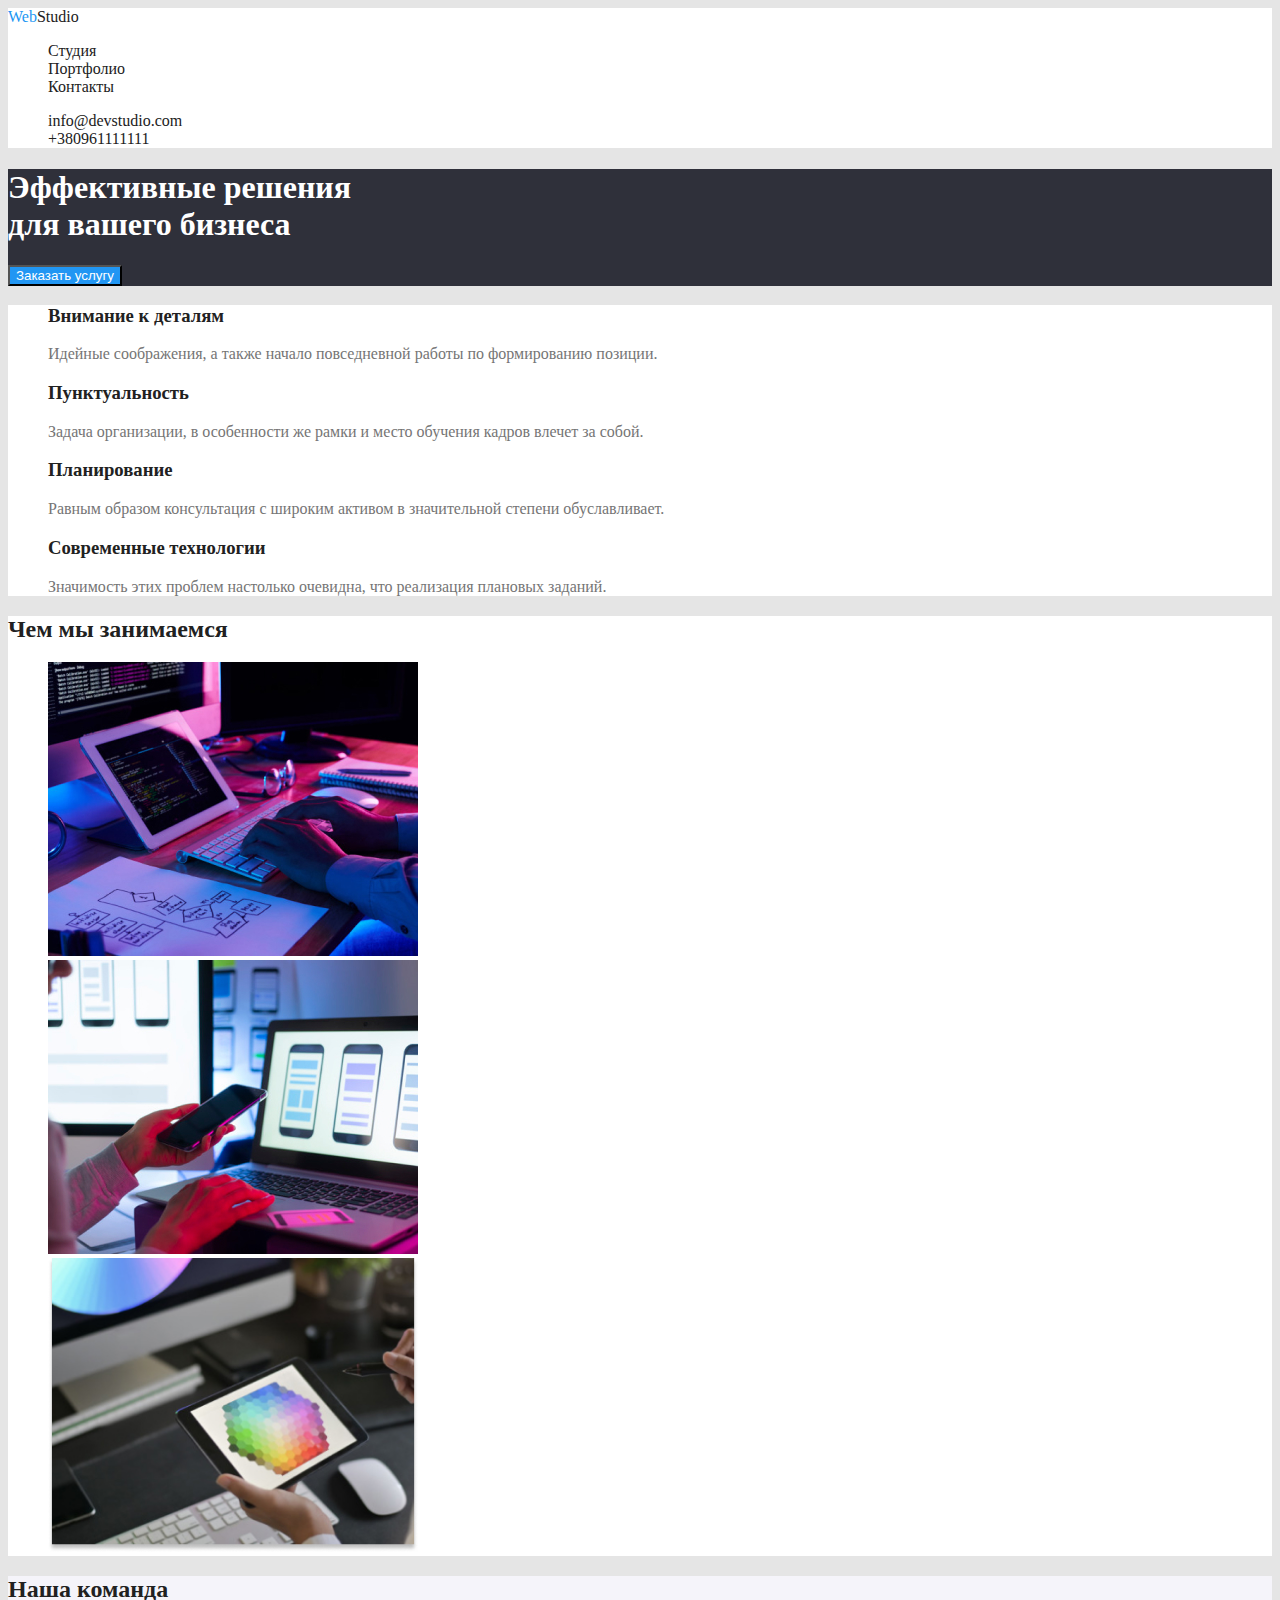
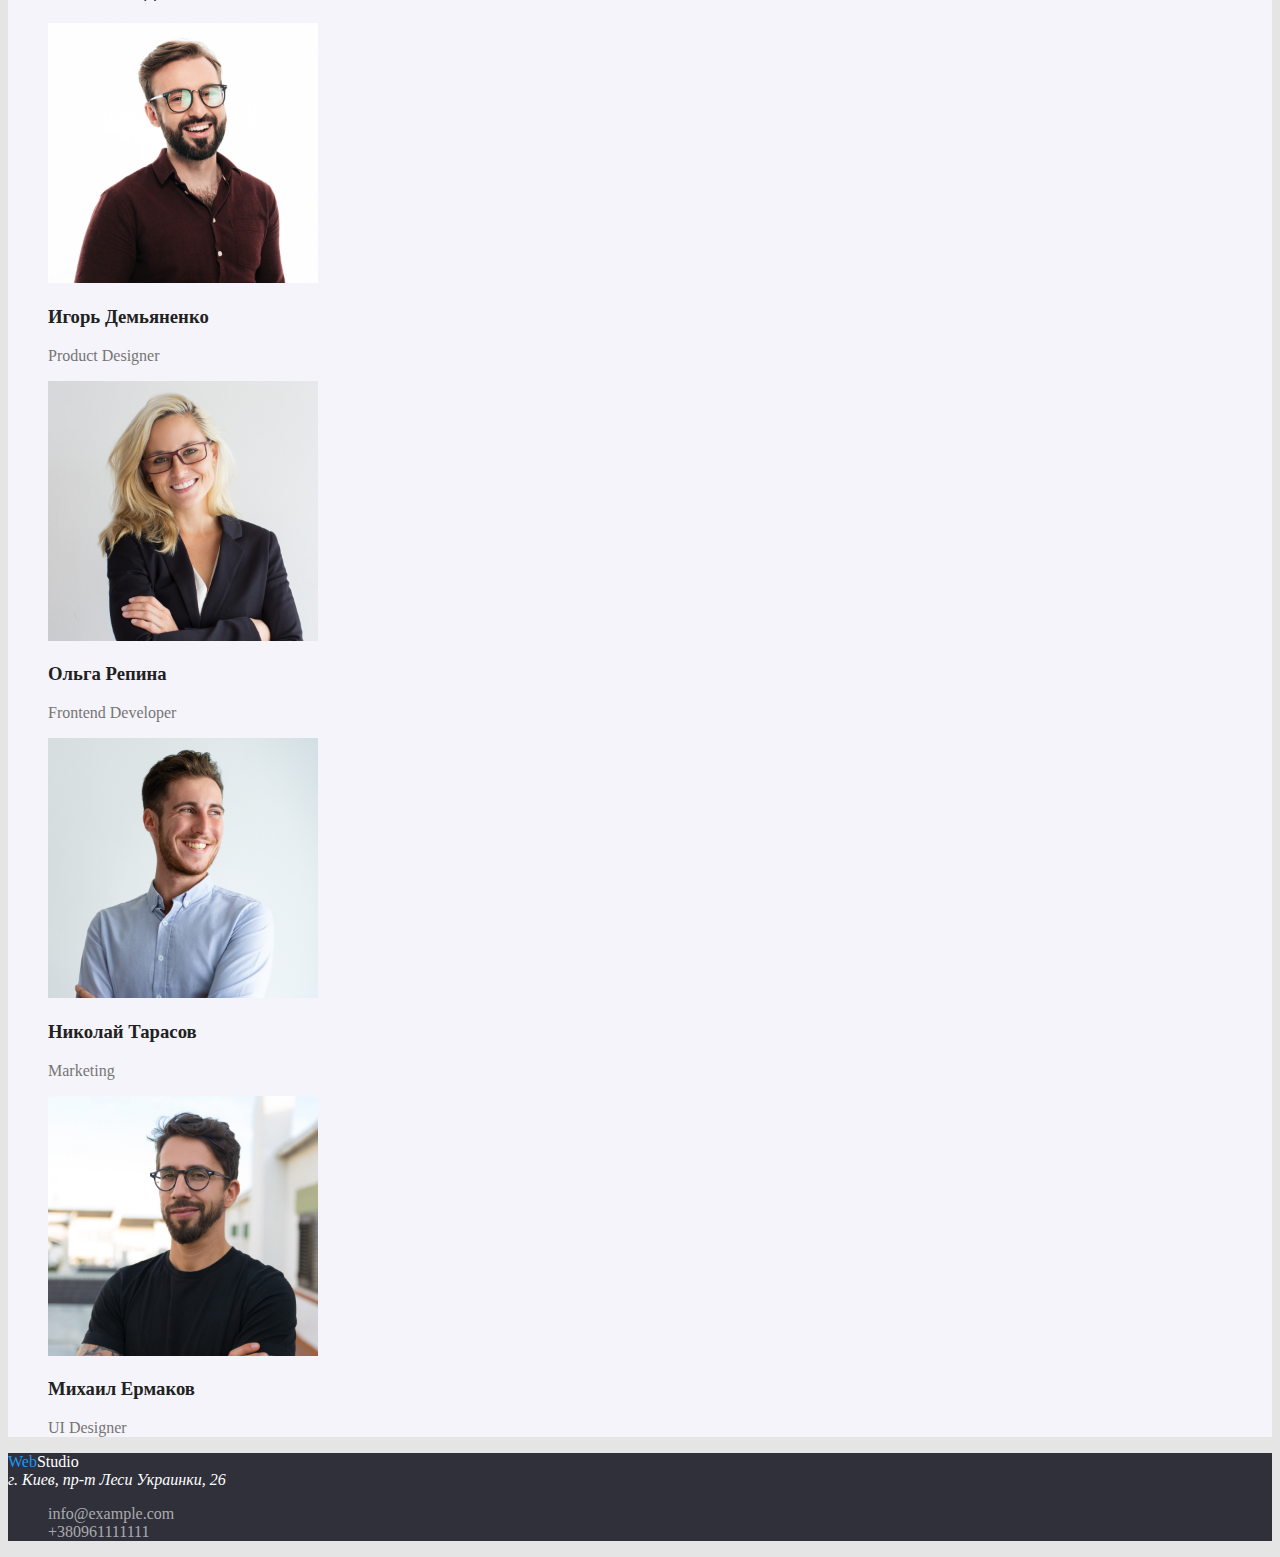
==== index.html @ 30d282a1 "доверстал список фото с подписью" ====
<!DOCTYPE html>
<html lang="en">

<head>
    <meta charset="UTF-8">
    <meta name="viewport" content="width=device-width, initial-scale=1.0">
    <title>WebStudio</title>
    <link rel="stylesheet" href="./css/style.css">
</head>
<!--Основная часть-->
<body>
    <header class="page-header">
            <nav> 
                <a href="#" class="header-logo"><span class="header-web-color">Web</span>Studio</a>
                <ul class="site-nav list">
                    <li>
                        <a href="#" class="link">Студия</a>
                    </li>
                    <li>
                        <a href="./Портфолио.html" class="link">Портфолио</a>
                    </li>
                    <li>
                        <a href="#" class="link">Контакты</a>
                    </li>
                </ul>
            </nav>
            <ul class="site-nav-contacts">
                <li>
                    <a href="mailto:info@devstudio.com">info@devstudio.com</a>
                </li>
                <li>
                    <a href="tel:+380961111111">+380961111111</a>
                </li>
            </ul>
    </header>
    <main>
        <section class="hero-section">
            <!--Hero-->
            <h1>Эффективные решения <br> для вашего бизнеса</h1>
            <button type="button" class="button-order">Заказать услугу</button>
        </section>
        <!--Секция с преимуществами-->
        <section class="advantage-section">
            <ul>
                <li>
                    <h3 class="advantage-titles">Внимание к деталям</h3>
                    <p>Идейные соображения, а также начало повседневной работы по формированию позиции.</p>
                </li>
                <li>
                    <h3 class="advantage-titles">Пунктуальность</h3>
                    <p>Задача организации, в особенности же рамки и место обучения кадров влечет за собой.</p>
                </li>
                <li>
                    <h3 class="advantage-titles">Планирование</h3>
                    <p>Равным образом консультация с широким активом в значительной степени обуславливает.</p>
                </li>
                <li>
                    <h3 class="advantage-titles">Современные технологии</h3>
                    <p>Значимость этих проблем настолько очевидна, что реализация плановых заданий.</p>
                </li>
            </ul>
        </section>

        <!--Секция с фото-->
        <section class="what-we-do-section">
            <h2 class="what-we-do-title">Чем мы занимаемся</h2>
            <ul>
                <li>
                    <img src="./images/box1.jpg" alt="руки на клавиатуре" width="370" height="294">
                </li>
                <li>
                    <img src="./images/box2.jpg" alt="руки с телефоном" width="370" height="294">
                </li>
                <li>
                    <img src="./images/box3.jpg" alt="руки с планшетом" width="370" height="294">
                </li>
            </ul>
        </section>

        <!--секция с нашей командой-->
        <section class="team-section">
            <h2 class="team-title">Наша команда</h2>
            <ul>
                <li>
                    <img src="./images/img.jpg" alt="Мужчина в красной рубашке" width="270" height="260">
                    <h3 class="developer-names">Игорь Демьяненко</h3>
                    <p>Product Designer</p>
                </li>
                <li>
                    <img src="./images/img(1).jpg" alt="Девушка с белыми волосами" width="270" height="260">
                    <h3 class="developer-names">Ольга Репина</h3>
                    <p>Frontend Developer</p>
                </li>
                <li>
                    <img src="./images/img(2).jpg" alt="Мужчина в серой рубашке" width="270" height="260">
                    <h3 class="developer-names">Николай Тарасов</h3>
                    <p>Marketing</p>
                </li>
                <li>
                    <img src="./images/img(3).jpg" alt="Мужчина в очках" width="270" height="260">
                    <h3 class="developer-names">Михаил Ермаков</h3>
                    <p>UI Designer</p>
                </li>
            </ul>
    

        </section>


    </main>
    <!--Подвал-->
    <footer class="footer">
        <a href="#" class="footer-logo"><span class="footer-web-color">Web</span>Studio</a>
        <address class="footer-adress">г. Киев, пр-т Леси Украинки, 26</address>
        <ul>
            <li>
                <a href="mailto:info@example.com" class="footer-contacts">info@example.com</a>
            </li>
            <li>
                <a href="tel:+380961111111" class="footer-contacts">+380961111111</a>
            </li>
        </ul>
    </footer>



</body>

</html>
---- css/style.css ----
:root {
  /* main page */
  --main-text-color: #757575;
  --title-text-color: #212121;
  --accent-color: #2196f3;
  --second-txt-bcg-color: #ffffff;
  --hero-footer-bcg-clr: #2f303a;
  /* portfolio page */
}

body {
  background-color: #e5e5e5;
  color: var(--main-text-color);
}

ul {
  list-style: none;
}

a {
  text-decoration: none;
}

/* header */

.page-header {
  background-color: var(--second-txt-bcg-color);
}

.header-logo {
  color: var(--title-text-color);
}

.header-logo:hover,
.header-logo:focus {
  color: var(--accent-color);
}

.header-web-color {
  color: var(--accent-color);
}

.site-nav .link {
  color: var(--title-text-color);
}

.site-nav .link:hover,
.site-nav .link:focus {
  color: var(--accent-color);
}

.site-nav .link.current {
  color: var(--accent-color);
}

.site-nav-contacts a {
  color: var(--title-text-color);
}

.site-nav-contacts a:hover {
  color: var(--accent-color);
}

.site-nav-contacts a:focus {
  color: var(--accent-color);
}
/* hero */
.hero-section {
  background-color: var(--hero-footer-bcg-clr);
  color: var(--second-txt-bcg-color);
}

.button-order {
  background-color: var(--accent-color);
  color: var(--second-txt-bcg-color);
}

.team-section {
  background-color: #f5f4fa;
}

.advantage-section,
.what-we-do-section {
  background-color: var(--second-txt-bcg-color);
}

.advantage-titles {
  color: var(--title-text-color);
}

.what-we-do-title {
  color: var(--title-text-color);
}

.team-title {
  color: var(--title-text-color);
}

.developer-names {
  color: var(--title-text-color);
}

/* footer */

.footer {
  background-color: var(--hero-footer-bcg-clr);
}

.footer-logo {
  color: var(--second-txt-bcg-color);
}

.footer-web-color {
  color: var(--accent-color);
}

.footer-logo:hover,
.footer-logo:focus {
  color: var(--accent-color);
}
.footer-adress {
  color: var(--second-txt-bcg-color);
}

.footer-contacts {
  color: rgba(255, 255, 255, 0.6);
}
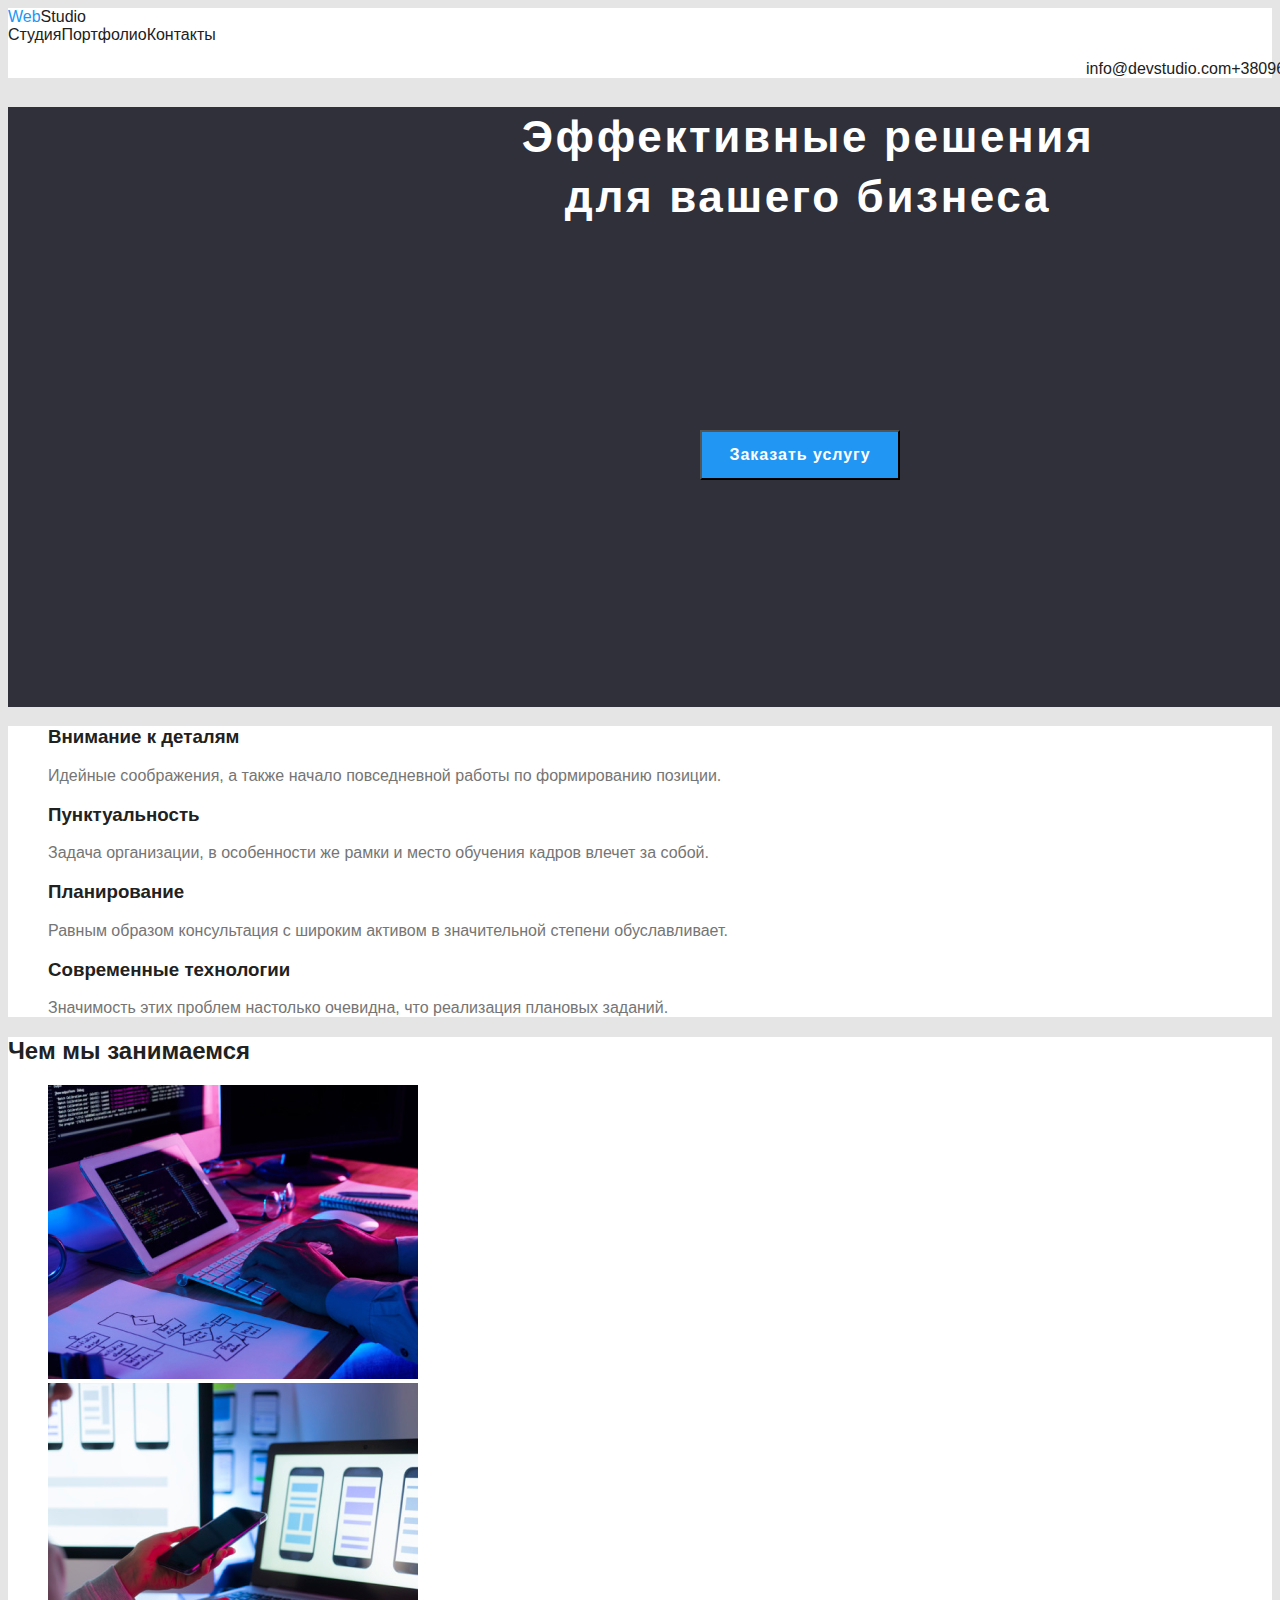
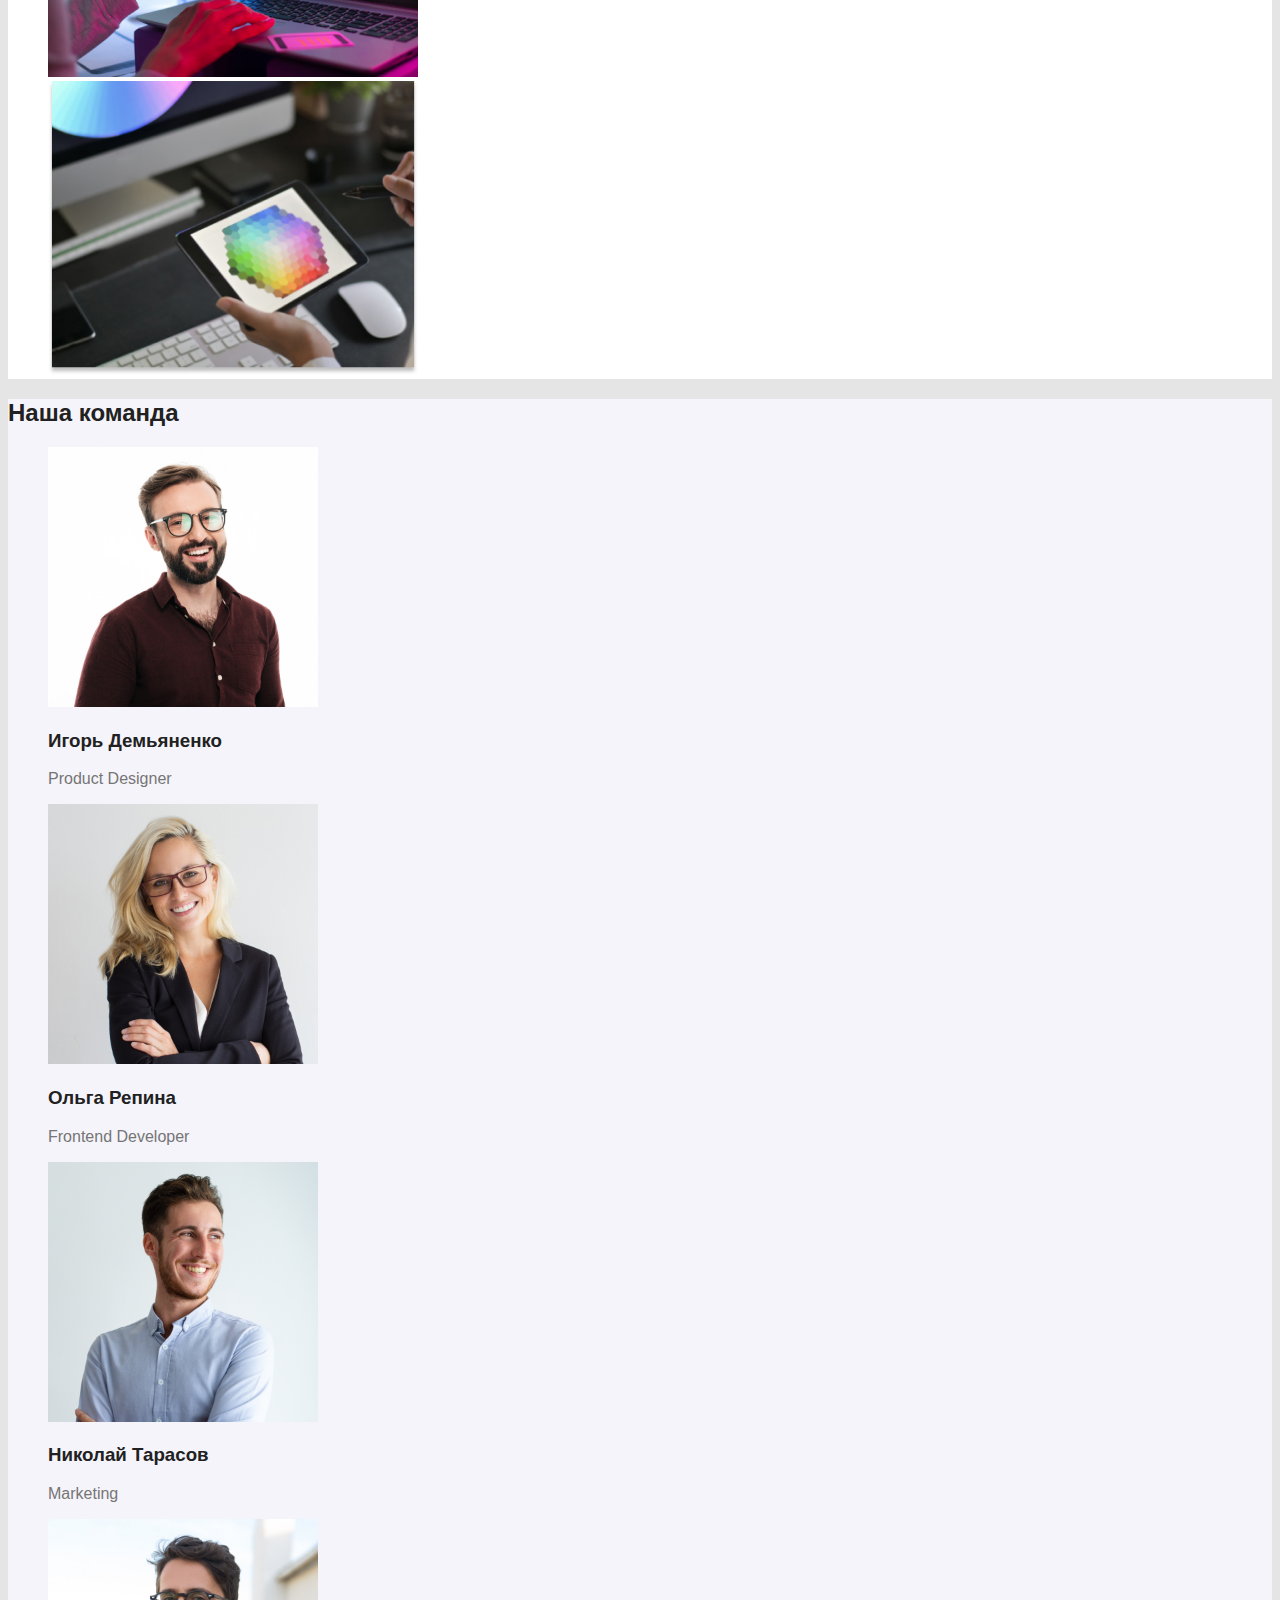
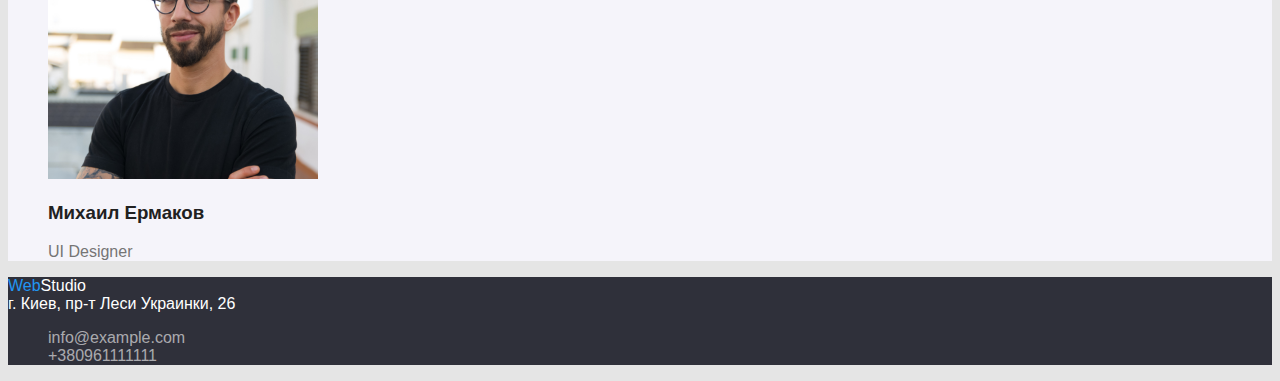
==== commit fe7d1196: "закончил верстать и начал стилизовать" ====
--- a/index.html
+++ b/index.html
@@ -10,33 +10,33 @@
 <!--Основная часть-->
 <body>
     <header class="page-header">
-            <nav> 
-                <a href="#" class="header-logo"><span class="header-web-color">Web</span>Studio</a>
-                <ul class="site-nav list">
-                    <li>
-                        <a href="#" class="link">Студия</a>
-                    </li>
-                    <li>
-                        <a href="./Портфолио.html" class="link">Портфолио</a>
-                    </li>
-                    <li>
-                        <a href="#" class="link">Контакты</a>
-                    </li>
-                </ul>
-            </nav>
-            <ul class="site-nav-contacts">
+        <nav> 
+            <a href="#" class="header-logo"><span class="header-web-color">Web</span>Studio</a>
+            <ul class="site-nav list">
                 <li>
-                    <a href="mailto:info@devstudio.com">info@devstudio.com</a>
+                    <a href="#" class="link">Студия</a>
                 </li>
                 <li>
-                    <a href="tel:+380961111111">+380961111111</a>
+                    <a href="./Портфолио.html" class="link">Портфолио</a>
+                </li>
+                <li>
+                    <a href="#" class="link">Контакты</a>
                 </li>
             </ul>
+        </nav>
+        <ul class="site-nav-contacts">
+            <li>
+                <a href="mailto:info@devstudio.com">info@devstudio.com</a>
+            </li>
+            <li>
+                <a href="tel:+380961111111">+380961111111</a>
+            </li>
+        </ul>
     </header>
     <main>
         <section class="hero-section">
             <!--Hero-->
-            <h1>Эффективные решения <br> для вашего бизнеса</h1>
+            <h1 class="hero-section-title">Эффективные решения <br> для вашего бизнеса</h1>
             <button type="button" class="button-order">Заказать услугу</button>
         </section>
         <!--Секция с преимуществами-->
--- a/css/style.css
+++ b/css/style.css
@@ -5,14 +5,22 @@
   --accent-color: #2196f3;
   --second-txt-bcg-color: #ffffff;
   --hero-footer-bcg-clr: #2f303a;
+
   /* portfolio page */
+  --button-bcg-clr: #f5f4fa;
+  --button-active-bcg-clr: #2196f3;
+  --bcg-clr: #ffffff;
 }
 
 body {
   background-color: #e5e5e5;
   color: var(--main-text-color);
-}
-
+  font-family: Roboto, sans-serif;
+}
+
+.footer-adress {
+  font-style: normal;
+}
 ul {
   list-style: none;
 }
@@ -40,6 +48,12 @@
   color: var(--accent-color);
 }
 
+.site-nav {
+  padding: 0;
+  margin: 0;
+  display: flex;
+}
+
 .site-nav .link {
   color: var(--title-text-color);
 }
@@ -51,6 +65,12 @@
 
 .site-nav .link.current {
   color: var(--accent-color);
+}
+
+.site-nav-contacts {
+  margin-left: 1078px;
+  padding: 0;
+  display: flex;
 }
 
 .site-nav-contacts a {
@@ -68,11 +88,33 @@
 .hero-section {
   background-color: var(--hero-footer-bcg-clr);
   color: var(--second-txt-bcg-color);
+  width: 1600px;
+  height: 600px;
+  left: 0px;
+  top: 80px;
 }
 
 .button-order {
   background-color: var(--accent-color);
   color: var(--second-txt-bcg-color);
+  position: absolute;
+  width: 200px;
+  height: 50px;
+  left: 700px;
+  top: 430px;
+  font-size: 16px;
+  font-weight: 700;
+  line-height: 30px;
+  letter-spacing: 0.06em;
+  text-align: center;
+}
+
+.hero-section-title {
+  font-size: 44px;
+  font-weight: 900;
+  line-height: 60px;
+  letter-spacing: 0.06em;
+  text-align: center;
 }
 
 .team-section {
@@ -125,3 +167,37 @@
 .footer-contacts {
   color: rgba(255, 255, 255, 0.6);
 }
+
+/* portolio */
+.button-menu {
+  background-color: var(--button-bcg-clr);
+  color: var(--title-text-color);
+  border-radius: 4px;
+}
+
+.button-menu:hover,
+.button-menu:focus {
+  background-color: var(--button-active-bcg-clr);
+  color: var(--second-txt-bcg-color);
+}
+
+.portfolio-section {
+  background-color: var(--bcg-clr);
+}
+
+.portfolio-titles {
+  color: var(--title-text-color);
+  font-size: 18px;
+  font-weight: 700;
+  line-height: 36px;
+  letter-spacing: 0.06em;
+  text-align: left;
+}
+
+.portfolio-text {
+  font-size: 16px;
+  font-weight: 400;
+  line-height: 30px;
+  letter-spacing: 0.03em;
+  text-align: left;
+}
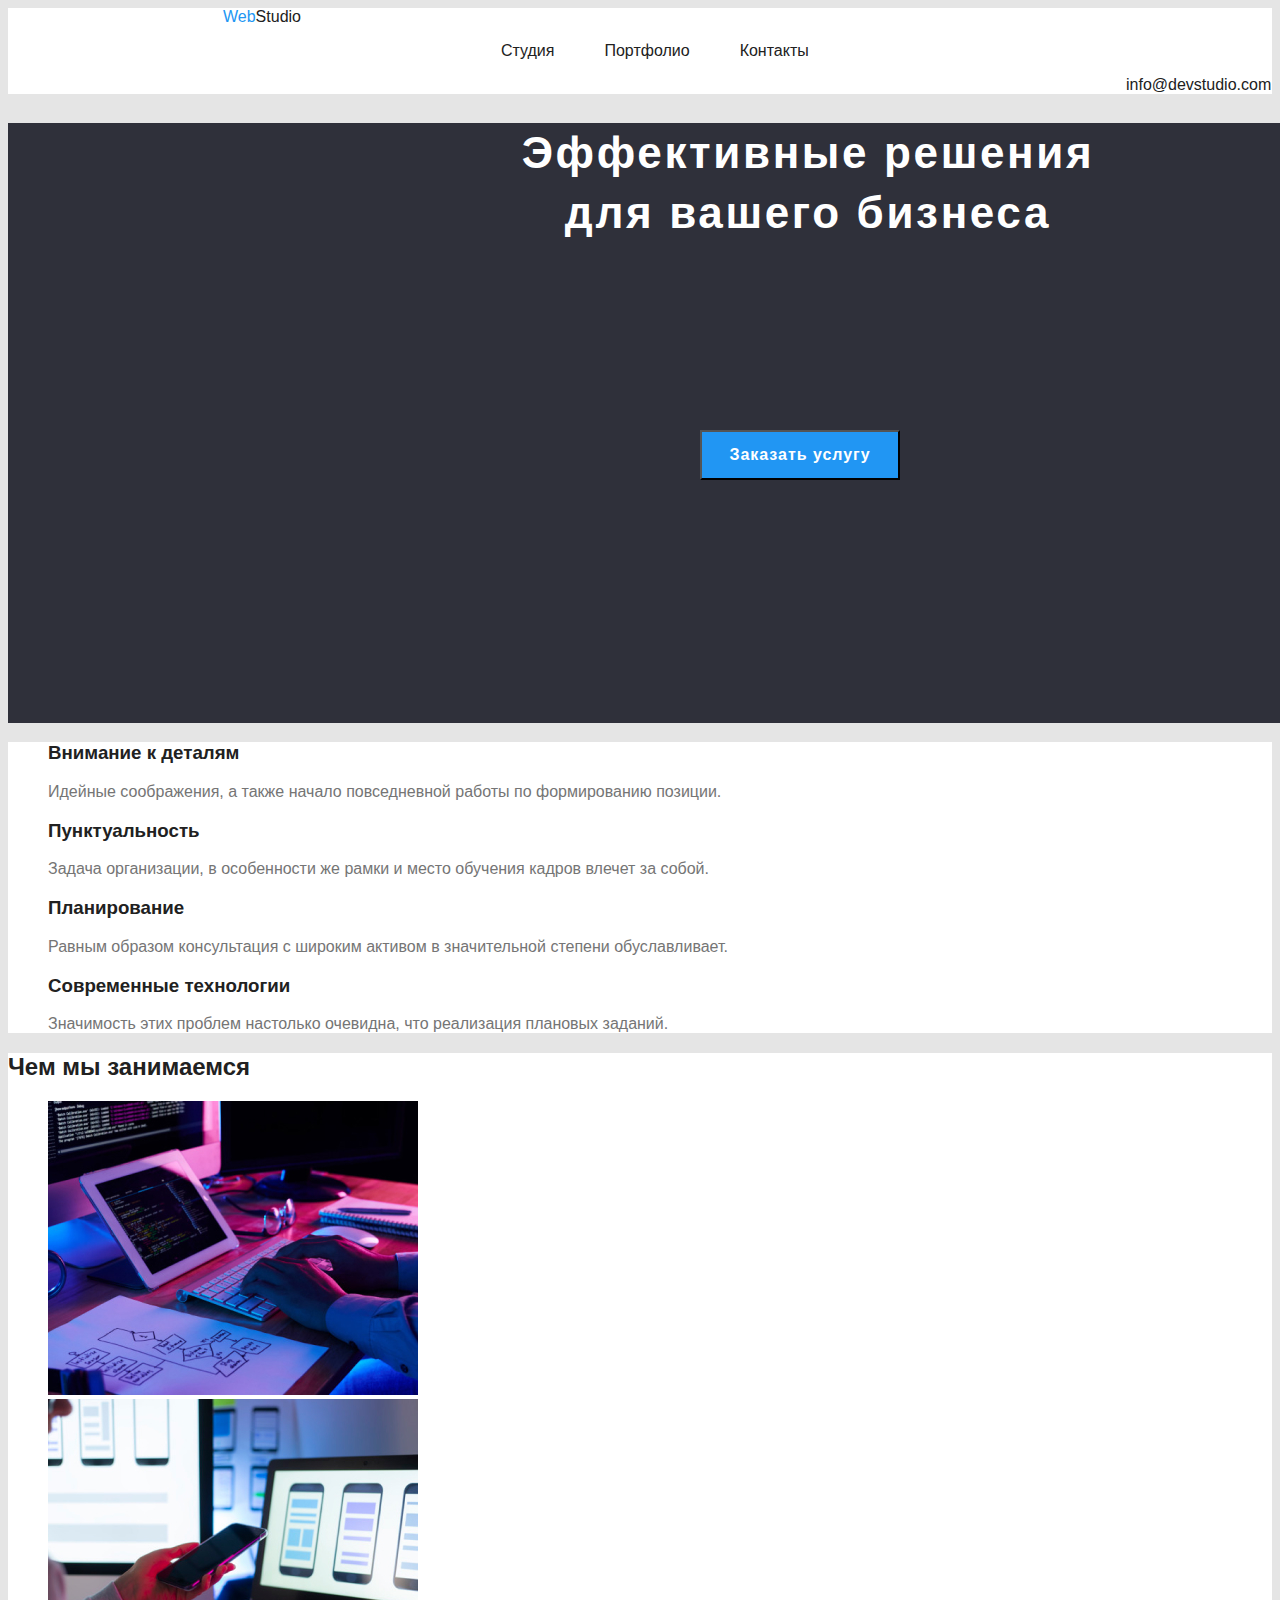
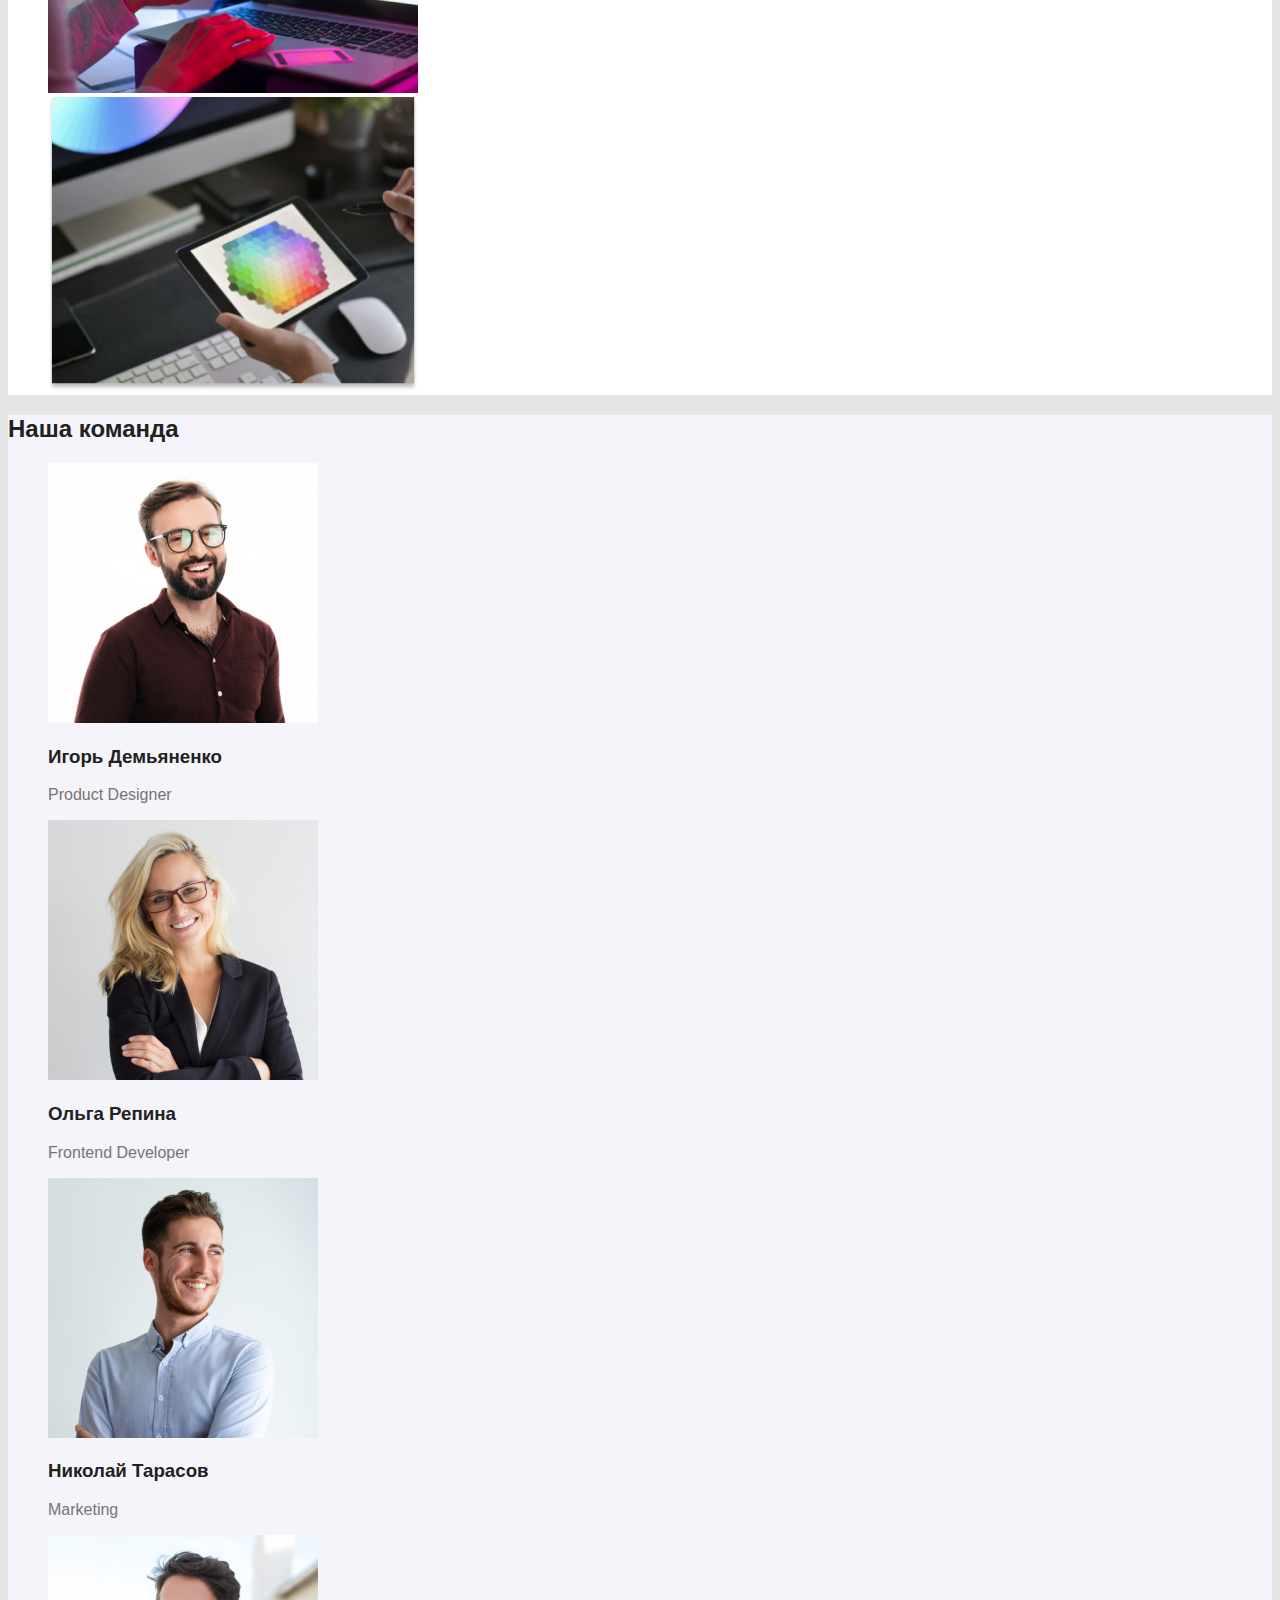
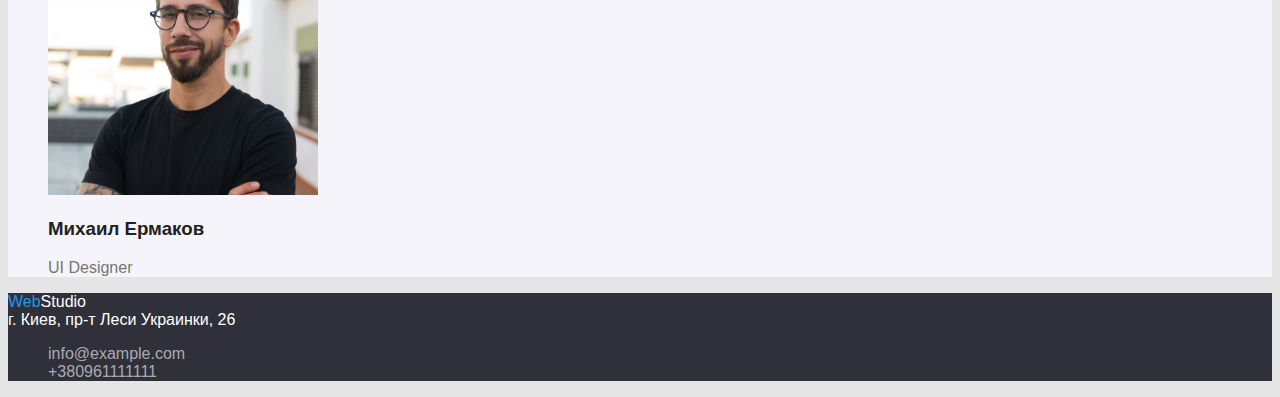
==== commit 641f1f10: "установил шрифты" ====
--- a/index.html
+++ b/index.html
@@ -13,22 +13,22 @@
         <nav> 
             <a href="#" class="header-logo"><span class="header-web-color">Web</span>Studio</a>
             <ul class="site-nav list">
-                <li>
+                <li class="link-title">
                     <a href="#" class="link">Студия</a>
                 </li>
-                <li>
+                <li class="link-title">
                     <a href="./Портфолио.html" class="link">Портфолио</a>
                 </li>
-                <li>
+                <li class="link-title">
                     <a href="#" class="link">Контакты</a>
                 </li>
             </ul>
         </nav>
         <ul class="site-nav-contacts">
-            <li>
+            <li class="link-title">
                 <a href="mailto:info@devstudio.com">info@devstudio.com</a>
             </li>
-            <li>
+            <li class="link-title">
                 <a href="tel:+380961111111">+380961111111</a>
             </li>
         </ul>
--- a/css/style.css
+++ b/css/style.css
@@ -18,9 +18,6 @@
   font-family: Roboto, sans-serif;
 }
 
-.footer-adress {
-  font-style: normal;
-}
 ul {
   list-style: none;
 }
@@ -37,6 +34,9 @@
 
 .header-logo {
   color: var(--title-text-color);
+  display: flex;
+  margin-left: 215px;
+  margin-right: 93px;
 }
 
 .header-logo:hover,
@@ -49,9 +49,13 @@
 }
 
 .site-nav {
-  padding: 0;
-  margin: 0;
+  margin-left: 453px;
+  margin-right: 515px;
   display: flex;
+}
+
+.link-title {
+  margin-right: 50px;
 }
 
 .site-nav .link {
@@ -69,7 +73,7 @@
 
 .site-nav-contacts {
   margin-left: 1078px;
-  padding: 0;
+  margin-right: 215px;
   display: flex;
 }
 
@@ -168,6 +172,10 @@
   color: rgba(255, 255, 255, 0.6);
 }
 
+.footer-adress {
+  font-style: normal;
+}
+
 /* portolio */
 .button-menu {
   background-color: var(--button-bcg-clr);
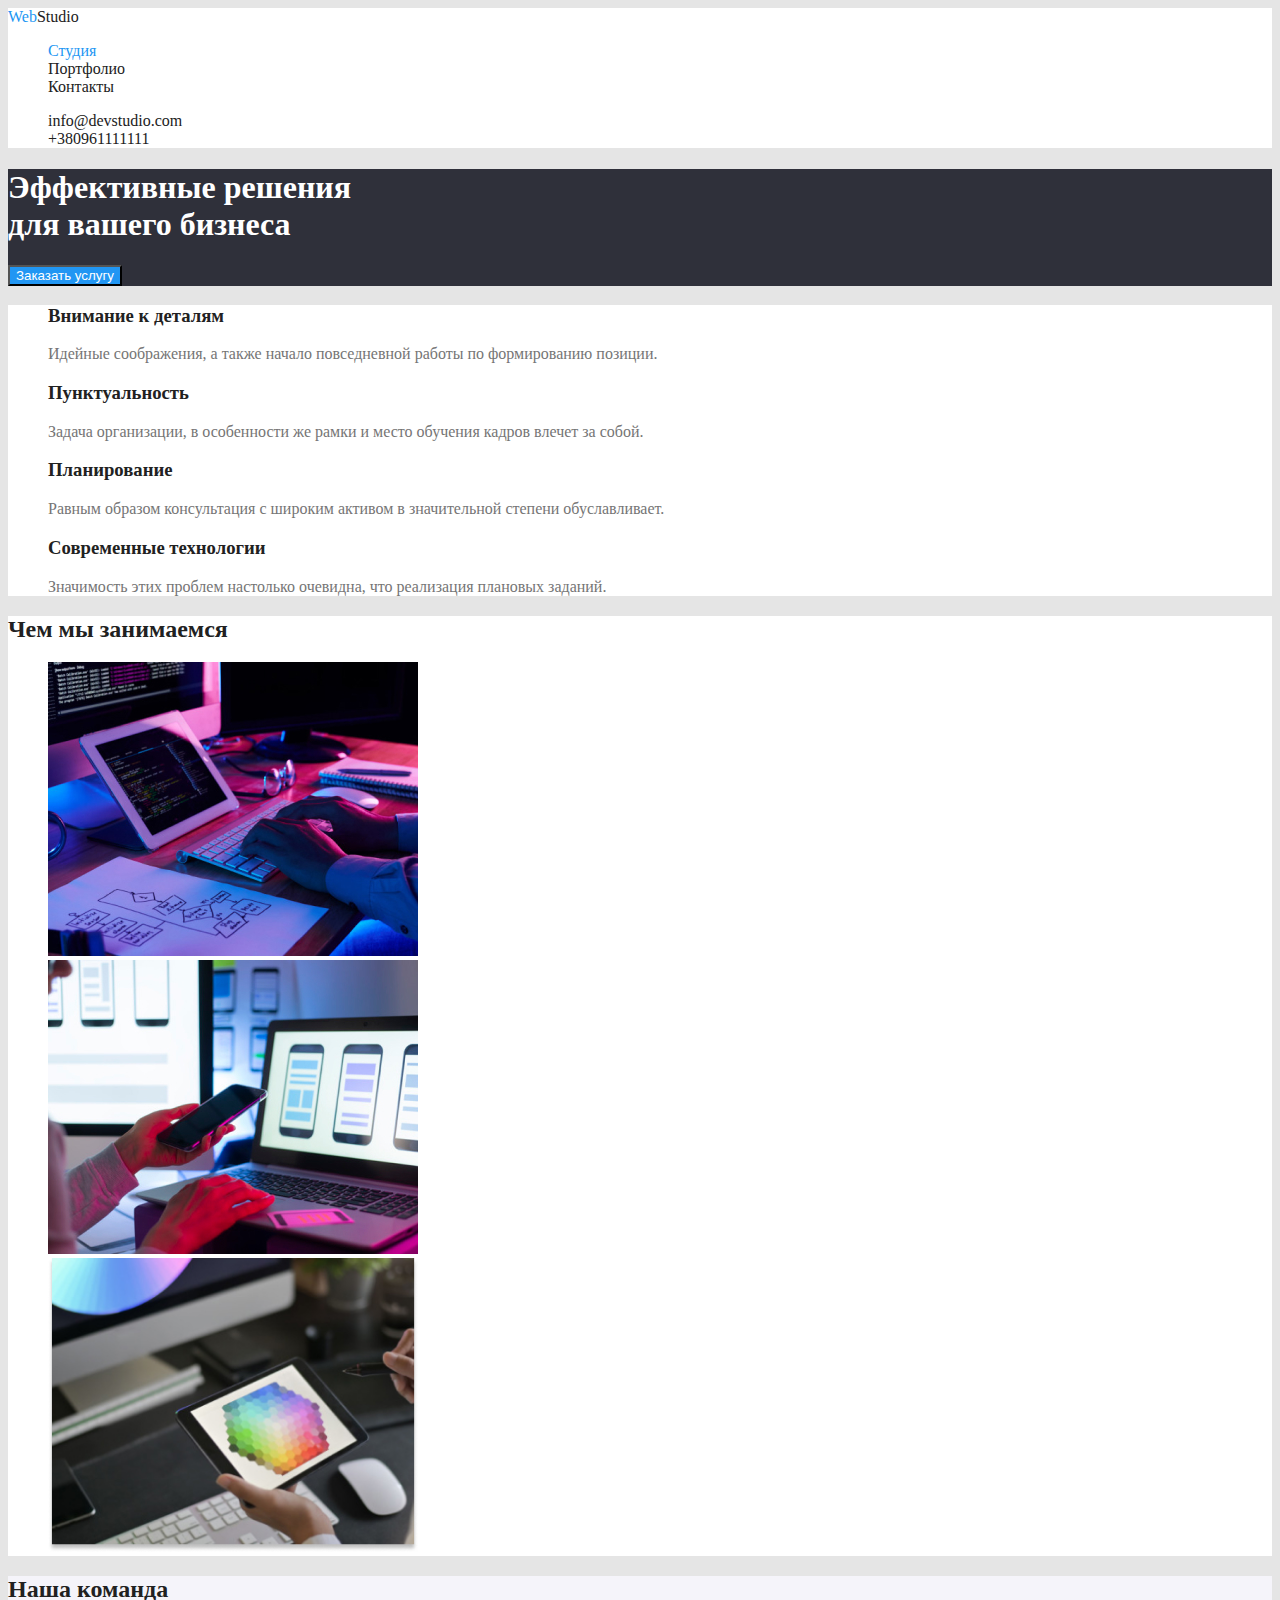
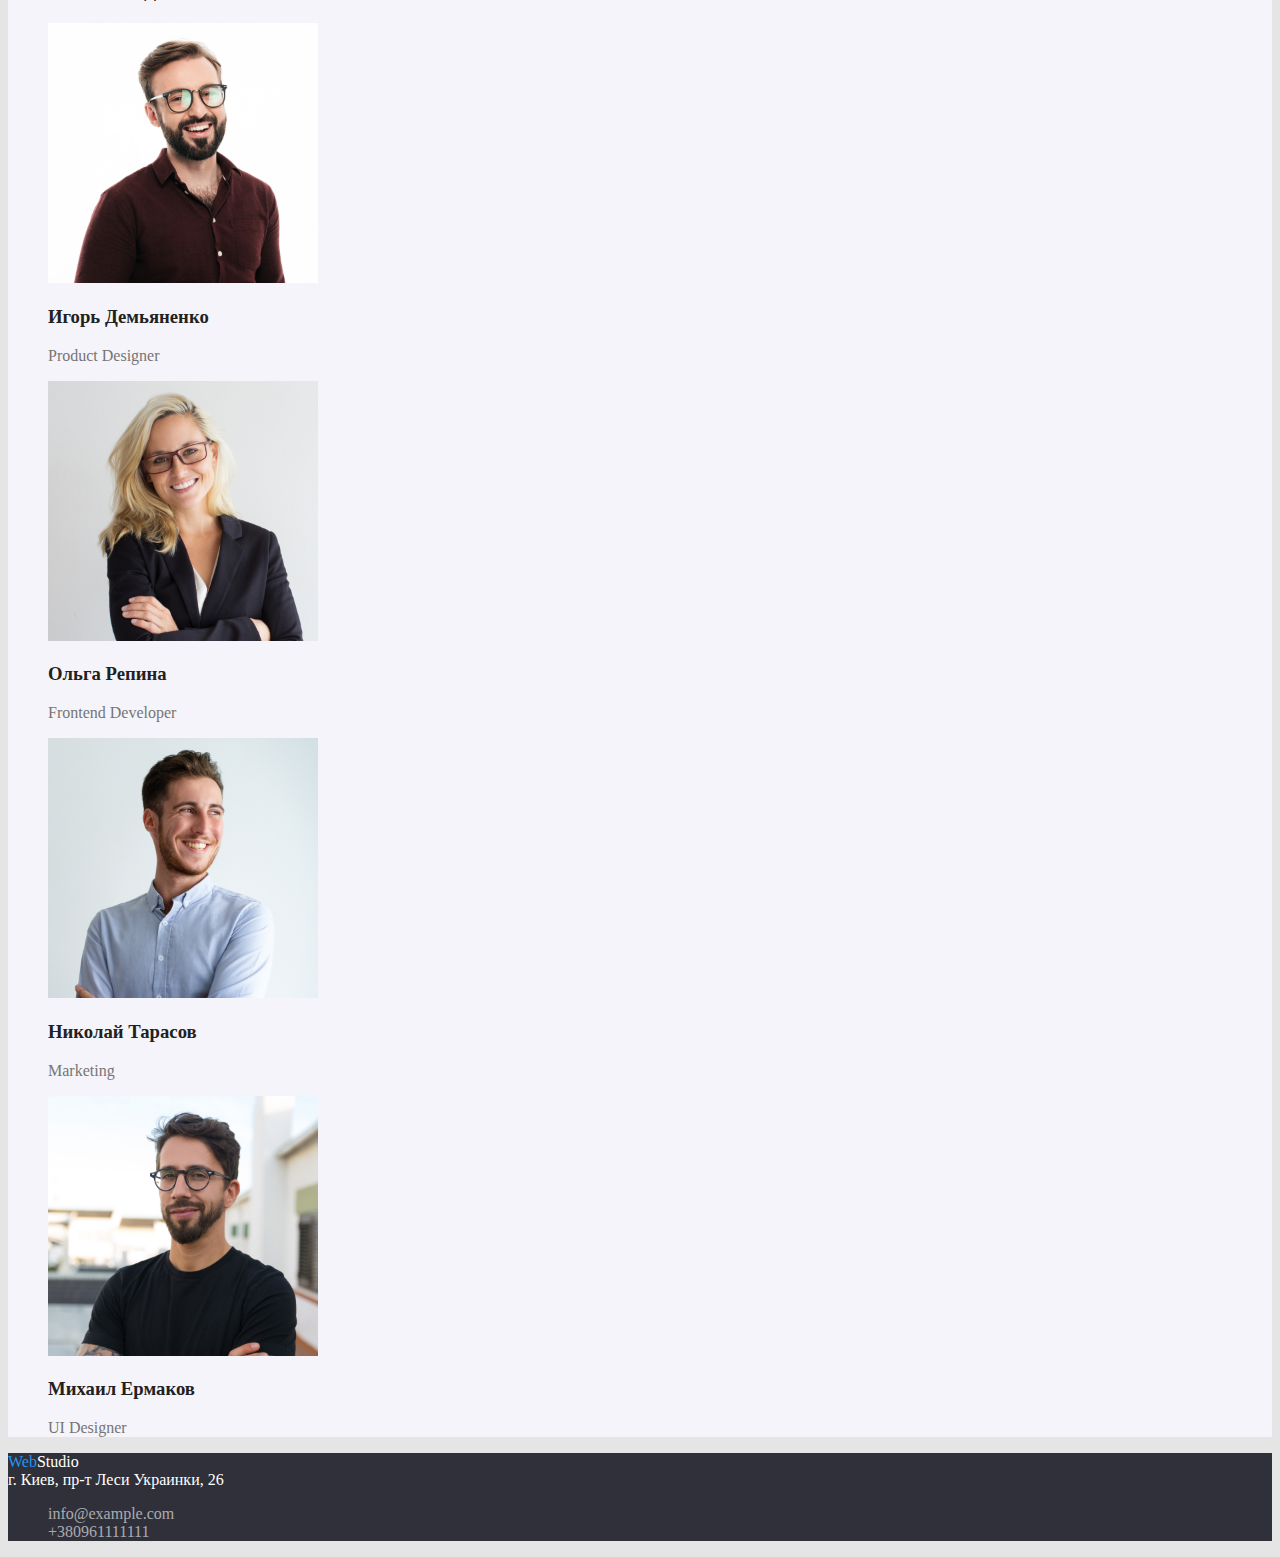
==== commit 62612707: "подключил шрифты через ссылку" ====
--- a/index.html
+++ b/index.html
@@ -5,6 +5,10 @@
     <meta charset="UTF-8">
     <meta name="viewport" content="width=device-width, initial-scale=1.0">
     <title>WebStudio</title>
+    <link rel="preconnect" href="https://fonts.gstatic.com">
+    <link
+        href="https://fonts.googleapis.com/css2?family=Raleway:wght@700&family=Roboto:wght@400;500;700;900&display=swap"
+        rel="stylesheet">
     <link rel="stylesheet" href="./css/style.css">
 </head>
 <!--Основная часть-->
@@ -14,7 +18,7 @@
             <a href="#" class="header-logo"><span class="header-web-color">Web</span>Studio</a>
             <ul class="site-nav list">
                 <li class="link-title">
-                    <a href="#" class="link">Студия</a>
+                    <a href="./index.html" class="link current">Студия</a>
                 </li>
                 <li class="link-title">
                     <a href="./Портфолио.html" class="link">Портфолио</a>
@@ -110,7 +114,7 @@
     </main>
     <!--Подвал-->
     <footer class="footer">
-        <a href="#" class="footer-logo"><span class="footer-web-color">Web</span>Studio</a>
+        <a href="./index.html" class="footer-logo"><span class="footer-web-color">Web</span>Studio</a>
         <address class="footer-adress">г. Киев, пр-т Леси Украинки, 26</address>
         <ul>
             <li>
--- a/css/style.css
+++ b/css/style.css
@@ -15,7 +15,6 @@
 body {
   background-color: #e5e5e5;
   color: var(--main-text-color);
-  font-family: Roboto, sans-serif;
 }
 
 ul {
@@ -34,28 +33,10 @@
 
 .header-logo {
   color: var(--title-text-color);
-  display: flex;
-  margin-left: 215px;
-  margin-right: 93px;
-}
-
-.header-logo:hover,
-.header-logo:focus {
-  color: var(--accent-color);
 }
 
 .header-web-color {
   color: var(--accent-color);
-}
-
-.site-nav {
-  margin-left: 453px;
-  margin-right: 515px;
-  display: flex;
-}
-
-.link-title {
-  margin-right: 50px;
 }
 
 .site-nav .link {
@@ -71,12 +52,6 @@
   color: var(--accent-color);
 }
 
-.site-nav-contacts {
-  margin-left: 1078px;
-  margin-right: 215px;
-  display: flex;
-}
-
 .site-nav-contacts a {
   color: var(--title-text-color);
 }
@@ -88,37 +63,16 @@
 .site-nav-contacts a:focus {
   color: var(--accent-color);
 }
+
 /* hero */
 .hero-section {
   background-color: var(--hero-footer-bcg-clr);
   color: var(--second-txt-bcg-color);
-  width: 1600px;
-  height: 600px;
-  left: 0px;
-  top: 80px;
 }
 
 .button-order {
   background-color: var(--accent-color);
   color: var(--second-txt-bcg-color);
-  position: absolute;
-  width: 200px;
-  height: 50px;
-  left: 700px;
-  top: 430px;
-  font-size: 16px;
-  font-weight: 700;
-  line-height: 30px;
-  letter-spacing: 0.06em;
-  text-align: center;
-}
-
-.hero-section-title {
-  font-size: 44px;
-  font-weight: 900;
-  line-height: 60px;
-  letter-spacing: 0.06em;
-  text-align: center;
 }
 
 .team-section {
@@ -160,10 +114,6 @@
   color: var(--accent-color);
 }
 
-.footer-logo:hover,
-.footer-logo:focus {
-  color: var(--accent-color);
-}
 .footer-adress {
   color: var(--second-txt-bcg-color);
 }
@@ -195,17 +145,4 @@
 
 .portfolio-titles {
   color: var(--title-text-color);
-  font-size: 18px;
-  font-weight: 700;
-  line-height: 36px;
-  letter-spacing: 0.06em;
-  text-align: left;
 }
-
-.portfolio-text {
-  font-size: 16px;
-  font-weight: 400;
-  line-height: 30px;
-  letter-spacing: 0.03em;
-  text-align: left;
-}
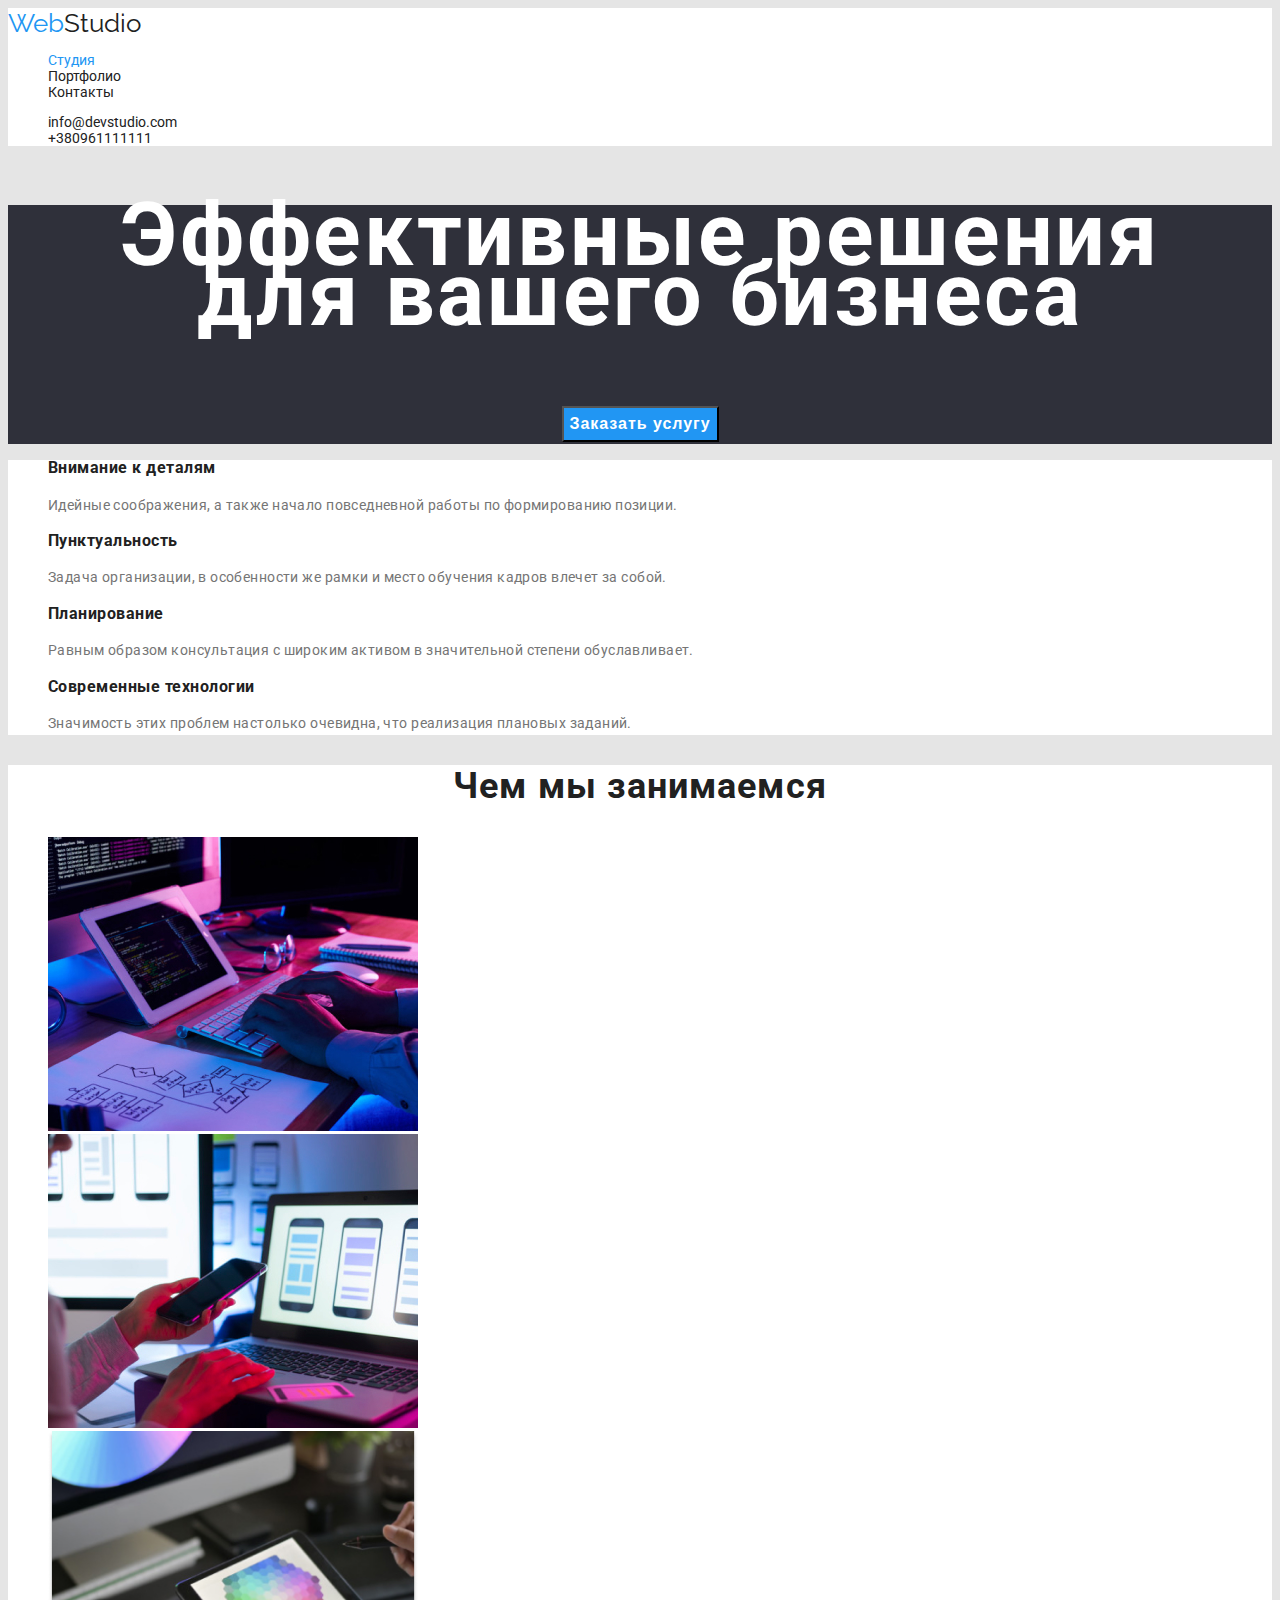
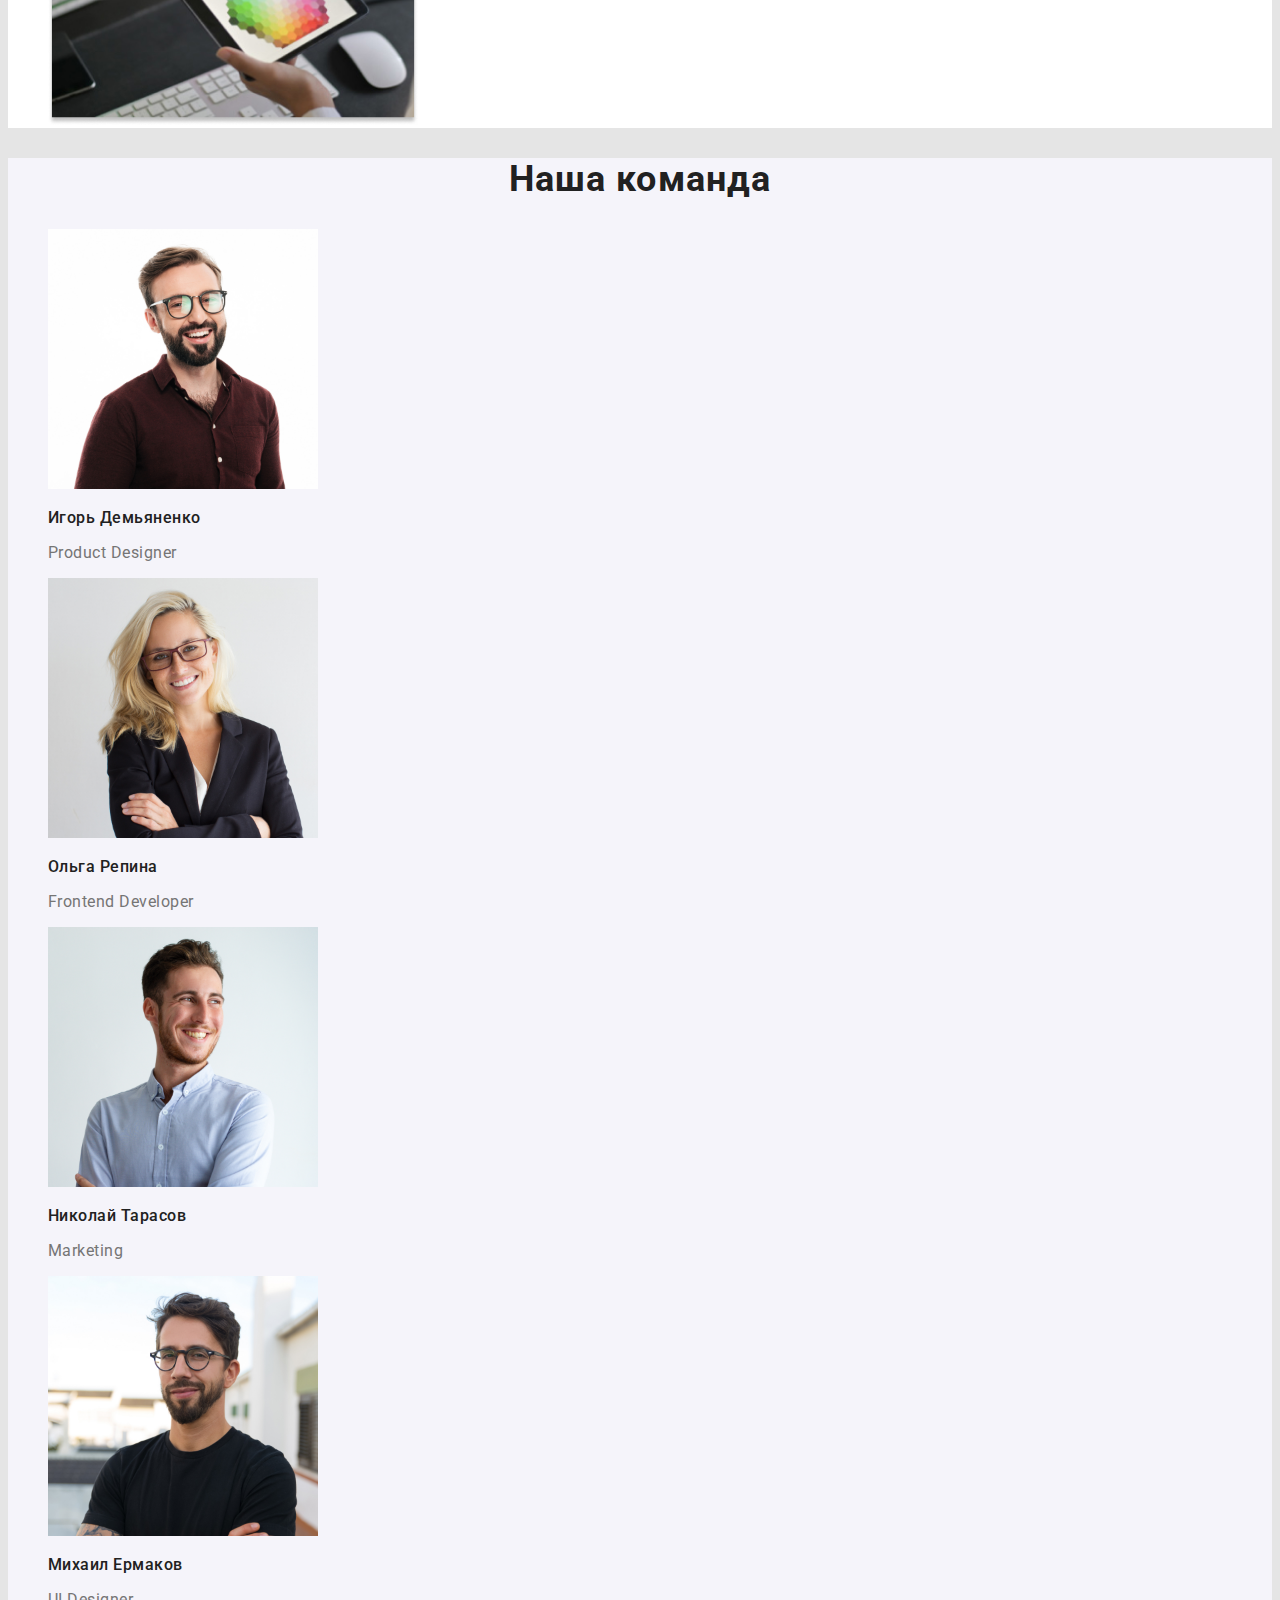
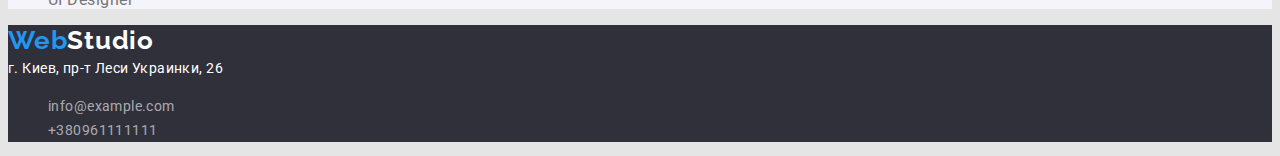
==== commit c9a52f84: "дал всему тексту стили и размеры шрифтов" ====
--- a/index.html
+++ b/index.html
@@ -48,19 +48,19 @@
             <ul>
                 <li>
                     <h3 class="advantage-titles">Внимание к деталям</h3>
-                    <p>Идейные соображения, а также начало повседневной работы по формированию позиции.</p>
+                    <p class="advantage-titles-text">Идейные соображения, а также начало повседневной работы по формированию позиции.</p>
                 </li>
                 <li>
                     <h3 class="advantage-titles">Пунктуальность</h3>
-                    <p>Задача организации, в особенности же рамки и место обучения кадров влечет за собой.</p>
+                    <p class="advantage-titles-text">Задача организации, в особенности же рамки и место обучения кадров влечет за собой.</p>
                 </li>
                 <li>
                     <h3 class="advantage-titles">Планирование</h3>
-                    <p>Равным образом консультация с широким активом в значительной степени обуславливает.</p>
+                    <p class="advantage-titles-text">Равным образом консультация с широким активом в значительной степени обуславливает.</p>
                 </li>
                 <li>
                     <h3 class="advantage-titles">Современные технологии</h3>
-                    <p>Значимость этих проблем настолько очевидна, что реализация плановых заданий.</p>
+                    <p class="advantage-titles-text">Значимость этих проблем настолько очевидна, что реализация плановых заданий.</p>
                 </li>
             </ul>
         </section>
@@ -88,22 +88,22 @@
                 <li>
                     <img src="./images/img.jpg" alt="Мужчина в красной рубашке" width="270" height="260">
                     <h3 class="developer-names">Игорь Демьяненко</h3>
-                    <p>Product Designer</p>
+                    <p class="developers-professions">Product Designer</p>
                 </li>
                 <li>
                     <img src="./images/img(1).jpg" alt="Девушка с белыми волосами" width="270" height="260">
                     <h3 class="developer-names">Ольга Репина</h3>
-                    <p>Frontend Developer</p>
+                    <p class="developers-professions">Frontend Developer</p>
                 </li>
                 <li>
                     <img src="./images/img(2).jpg" alt="Мужчина в серой рубашке" width="270" height="260">
                     <h3 class="developer-names">Николай Тарасов</h3>
-                    <p>Marketing</p>
+                    <p class="developers-professions">Marketing</p>
                 </li>
                 <li>
                     <img src="./images/img(3).jpg" alt="Мужчина в очках" width="270" height="260">
                     <h3 class="developer-names">Михаил Ермаков</h3>
-                    <p>UI Designer</p>
+                    <p class="developers-professions">UI Designer</p>
                 </li>
             </ul>
     
--- a/css/style.css
+++ b/css/style.css
@@ -15,6 +15,8 @@
 body {
   background-color: #e5e5e5;
   color: var(--main-text-color);
+  font-family: "Roboto", sans-serif;
+  font-size: 14px;
 }
 
 ul {
@@ -23,6 +25,7 @@
 
 a {
   text-decoration: none;
+  cursor: pointer;
 }
 
 /* header */
@@ -33,6 +36,8 @@
 
 .header-logo {
   color: var(--title-text-color);
+  font-family: "Raleway", sans-serif;
+  font-size: 26px;
 }
 
 .header-web-color {
@@ -68,11 +73,22 @@
 .hero-section {
   background-color: var(--hero-footer-bcg-clr);
   color: var(--second-txt-bcg-color);
+  font-size: 44px;
+  font-weight: 900;
+  line-height: 60px;
+  letter-spacing: 0.06em;
+  text-align: center;
 }
 
 .button-order {
   background-color: var(--accent-color);
   color: var(--second-txt-bcg-color);
+  font-size: 16px;
+  font-weight: 700;
+  line-height: 30px;
+  letter-spacing: 0.06em;
+  text-align: center;
+  cursor: pointer;
 }
 
 .team-section {
@@ -86,18 +102,50 @@
 
 .advantage-titles {
   color: var(--title-text-color);
+  font-weight: 700;
+  line-height: 16px;
+  letter-spacing: 0.03em;
+  text-align: left;
+}
+
+.advantage-titles-text {
+  font-weight: 400;
+  line-height: 24px;
+  letter-spacing: 0.03em;
+  text-align: left;
 }
 
 .what-we-do-title {
   color: var(--title-text-color);
+  font-size: 36px;
+  font-weight: 700;
+  line-height: 42px;
+  letter-spacing: 0.03em;
+  text-align: center;
 }
 
 .team-title {
   color: var(--title-text-color);
+  font-size: 36px;
+  font-weight: 700;
+  line-height: 42px;
+  letter-spacing: 0.03em;
+  text-align: center;
 }
 
 .developer-names {
   color: var(--title-text-color);
+  font-size: 16px;
+  font-weight: 500;
+  line-height: 19px;
+  letter-spacing: 0.03em;
+}
+
+.developers-professions {
+  font-size: 16px;
+  font-weight: 400;
+  line-height: 19px;
+  letter-spacing: 0.03em;
 }
 
 /* footer */
@@ -108,6 +156,11 @@
 
 .footer-logo {
   color: var(--second-txt-bcg-color);
+  font-family: "Raleway", sans-serif;
+  font-size: 26px;
+  font-weight: 700;
+  line-height: 31px;
+  letter-spacing: 0.03em;
 }
 
 .footer-web-color {
@@ -120,10 +173,17 @@
 
 .footer-contacts {
   color: rgba(255, 255, 255, 0.6);
+  font-weight: 400;
+  line-height: 24px;
+  letter-spacing: 0.03em;
 }
 
 .footer-adress {
   font-style: normal;
+  font-size: 14px;
+  font-weight: 400;
+  line-height: 24px;
+  letter-spacing: 0.03em;
 }
 
 /* portolio */
@@ -131,6 +191,12 @@
   background-color: var(--button-bcg-clr);
   color: var(--title-text-color);
   border-radius: 4px;
+  font-size: 16px;
+  font-weight: 500;
+  line-height: 26px;
+  letter-spacing: 0.03em;
+  text-align: center;
+  cursor: pointer;
 }
 
 .button-menu:hover,
@@ -145,4 +211,15 @@
 
 .portfolio-titles {
   color: var(--title-text-color);
-}
+  font-size: 18px;
+  font-weight: 700;
+  line-height: 36px;
+  letter-spacing: 0.06em;
+}
+
+.portfolio-text {
+  font-size: 16px;
+  font-weight: 400;
+  line-height: 30px;
+  letter-spacing: 0.03em;
+}
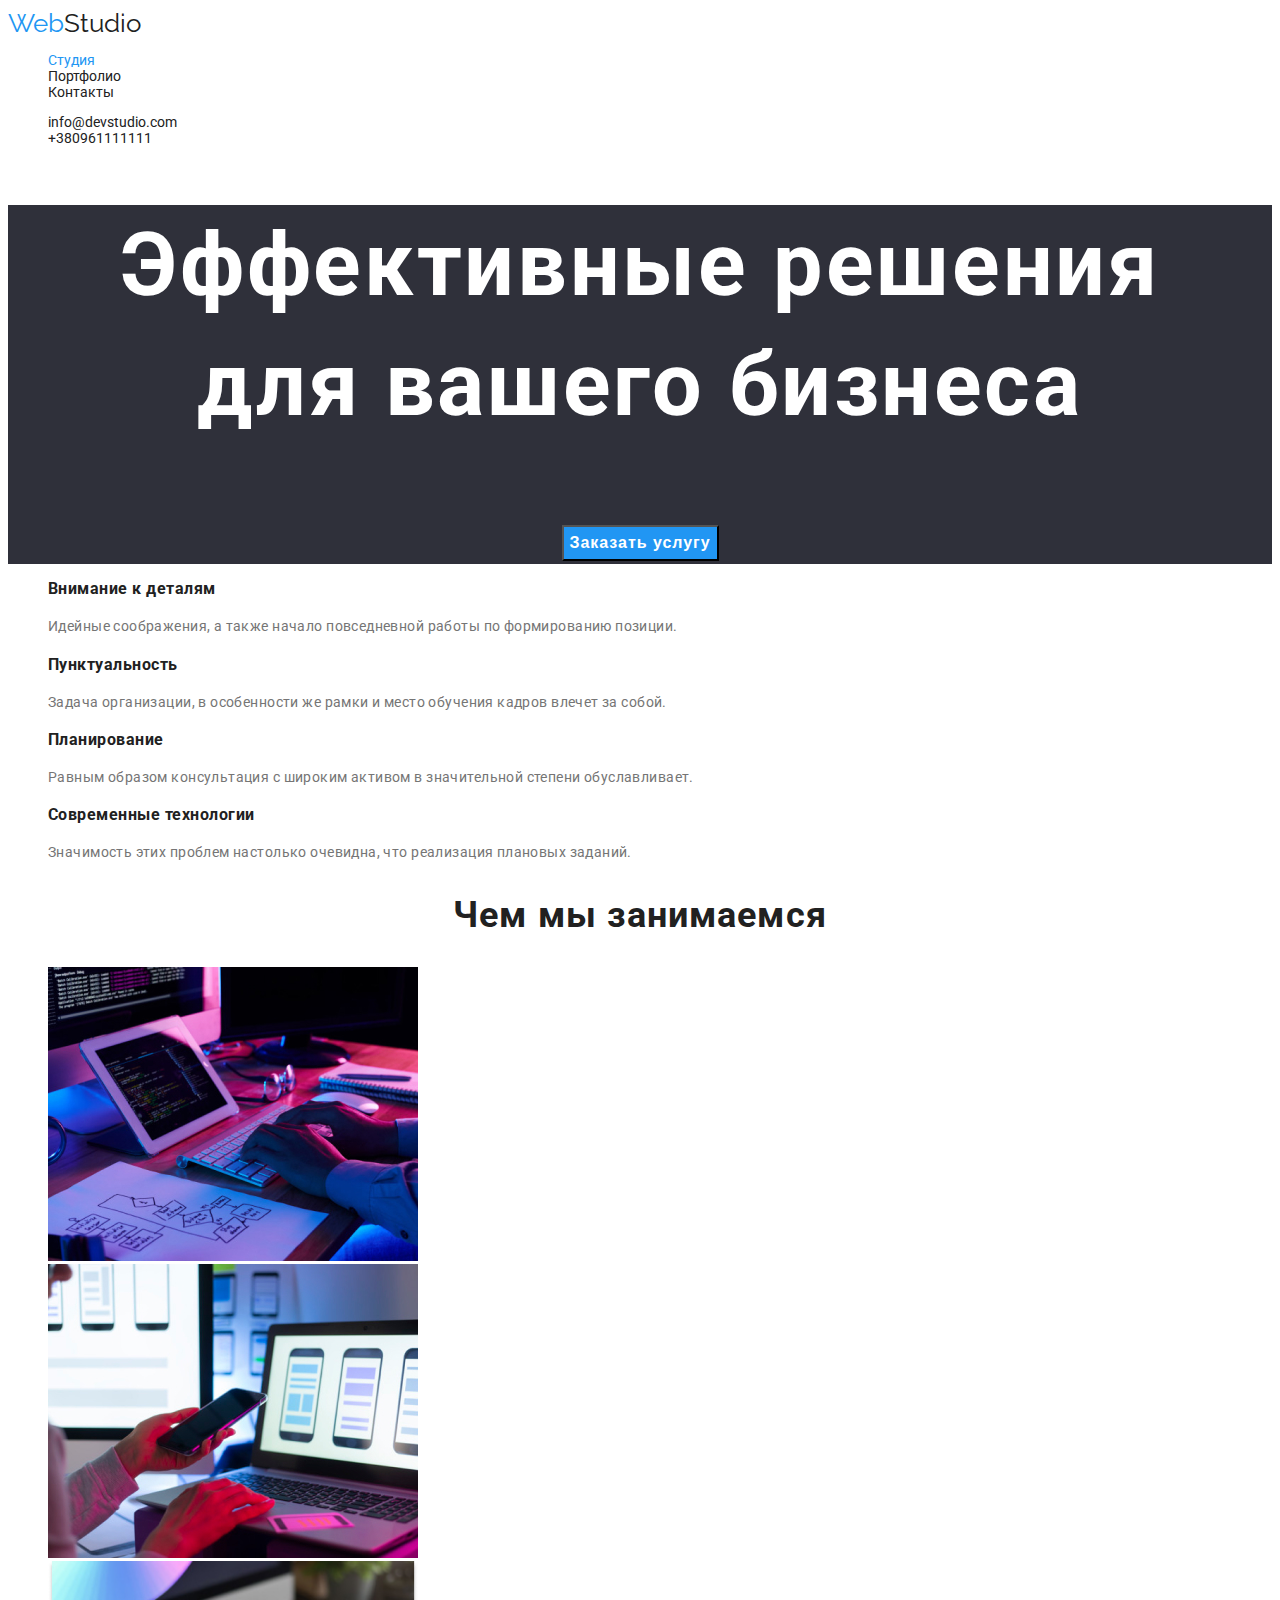
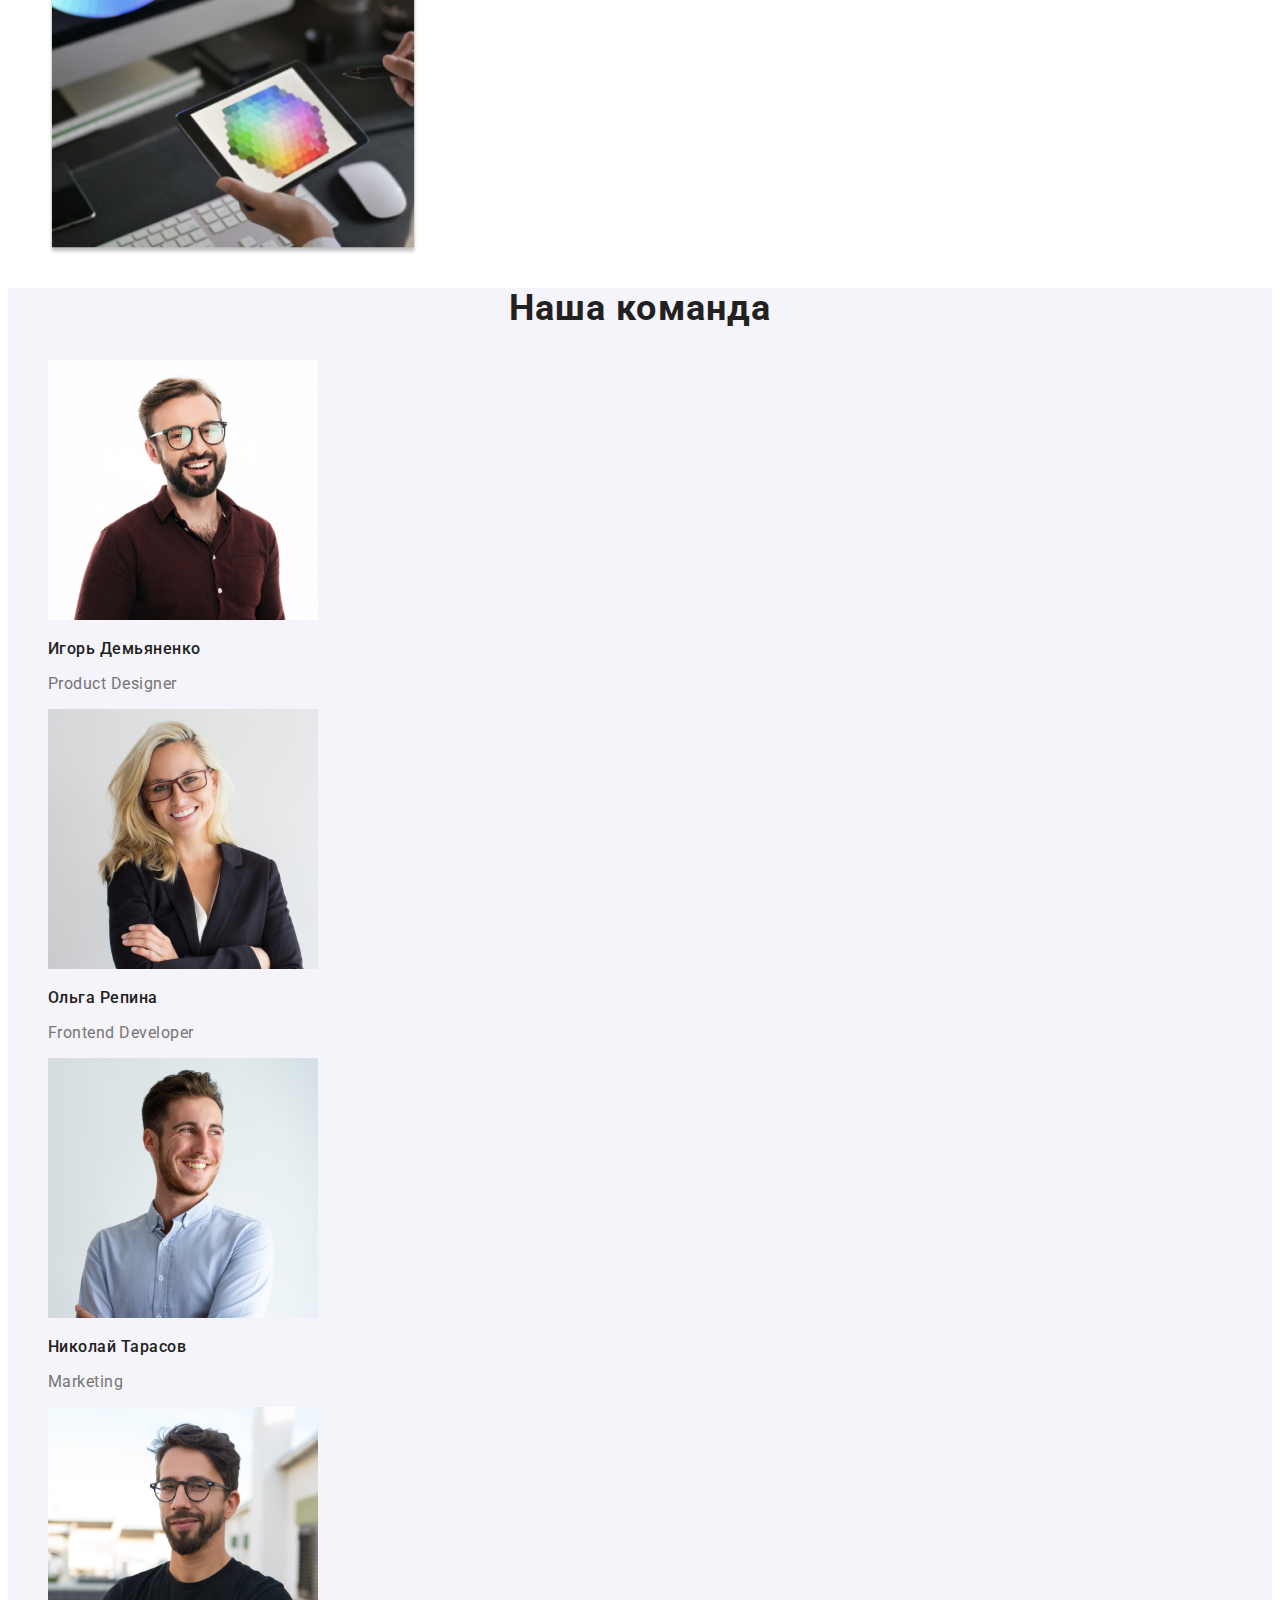
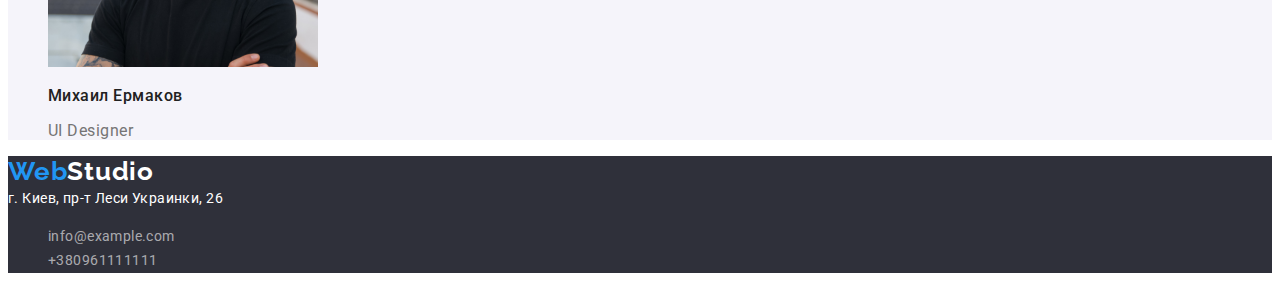
==== commit 2b8d7885: "задал правильный лайн хайт" ====
--- a/index.html
+++ b/index.html
@@ -35,7 +35,6 @@
             <li class="link-title">
                 <a href="tel:+380961111111">+380961111111</a>
             </li>
-        </ul>
     </header>
     <main>
         <section class="hero-section">
--- a/css/style.css
+++ b/css/style.css
@@ -13,7 +13,7 @@
 }
 
 body {
-  background-color: #e5e5e5;
+  /* background-color: #e5e5e5; */
   color: var(--main-text-color);
   font-family: "Roboto", sans-serif;
   font-size: 14px;
@@ -75,7 +75,7 @@
   color: var(--second-txt-bcg-color);
   font-size: 44px;
   font-weight: 900;
-  line-height: 60px;
+  line-height: 1.363;
   letter-spacing: 0.06em;
   text-align: center;
 }
@@ -85,7 +85,7 @@
   color: var(--second-txt-bcg-color);
   font-size: 16px;
   font-weight: 700;
-  line-height: 30px;
+  line-height: 1.875;
   letter-spacing: 0.06em;
   text-align: center;
   cursor: pointer;
@@ -103,14 +103,14 @@
 .advantage-titles {
   color: var(--title-text-color);
   font-weight: 700;
-  line-height: 16px;
+  line-height: 1.142;
   letter-spacing: 0.03em;
   text-align: left;
 }
 
 .advantage-titles-text {
   font-weight: 400;
-  line-height: 24px;
+  line-height: 1.714;
   letter-spacing: 0.03em;
   text-align: left;
 }
@@ -119,7 +119,7 @@
   color: var(--title-text-color);
   font-size: 36px;
   font-weight: 700;
-  line-height: 42px;
+  line-height: 1.166;
   letter-spacing: 0.03em;
   text-align: center;
 }
@@ -128,7 +128,7 @@
   color: var(--title-text-color);
   font-size: 36px;
   font-weight: 700;
-  line-height: 42px;
+  line-height: 1.166;
   letter-spacing: 0.03em;
   text-align: center;
 }
@@ -137,14 +137,14 @@
   color: var(--title-text-color);
   font-size: 16px;
   font-weight: 500;
-  line-height: 19px;
+  line-height: 1.188;
   letter-spacing: 0.03em;
 }
 
 .developers-professions {
   font-size: 16px;
   font-weight: 400;
-  line-height: 19px;
+  line-height: 1.188;
   letter-spacing: 0.03em;
 }
 
@@ -159,7 +159,7 @@
   font-family: "Raleway", sans-serif;
   font-size: 26px;
   font-weight: 700;
-  line-height: 31px;
+  line-height: 1.192;
   letter-spacing: 0.03em;
 }
 
@@ -174,26 +174,26 @@
 .footer-contacts {
   color: rgba(255, 255, 255, 0.6);
   font-weight: 400;
-  line-height: 24px;
+  line-height: 1.714;
   letter-spacing: 0.03em;
 }
 
 .footer-adress {
   font-style: normal;
-  font-size: 14px;
-  font-weight: 400;
-  line-height: 24px;
+  font-weight: 400;
+  line-height: 1.714;
   letter-spacing: 0.03em;
 }
 
 /* portolio */
+
 .button-menu {
   background-color: var(--button-bcg-clr);
   color: var(--title-text-color);
   border-radius: 4px;
   font-size: 16px;
   font-weight: 500;
-  line-height: 26px;
+  line-height: 1.625;
   letter-spacing: 0.03em;
   text-align: center;
   cursor: pointer;
@@ -213,13 +213,14 @@
   color: var(--title-text-color);
   font-size: 18px;
   font-weight: 700;
-  line-height: 36px;
+  line-height: 2;
   letter-spacing: 0.06em;
 }
 
 .portfolio-text {
   font-size: 16px;
   font-weight: 400;
-  line-height: 30px;
-  letter-spacing: 0.03em;
-}
+  line-height: 1.875;
+  letter-spacing: 0.03em;
+  color: var(--main-text-color);
+}
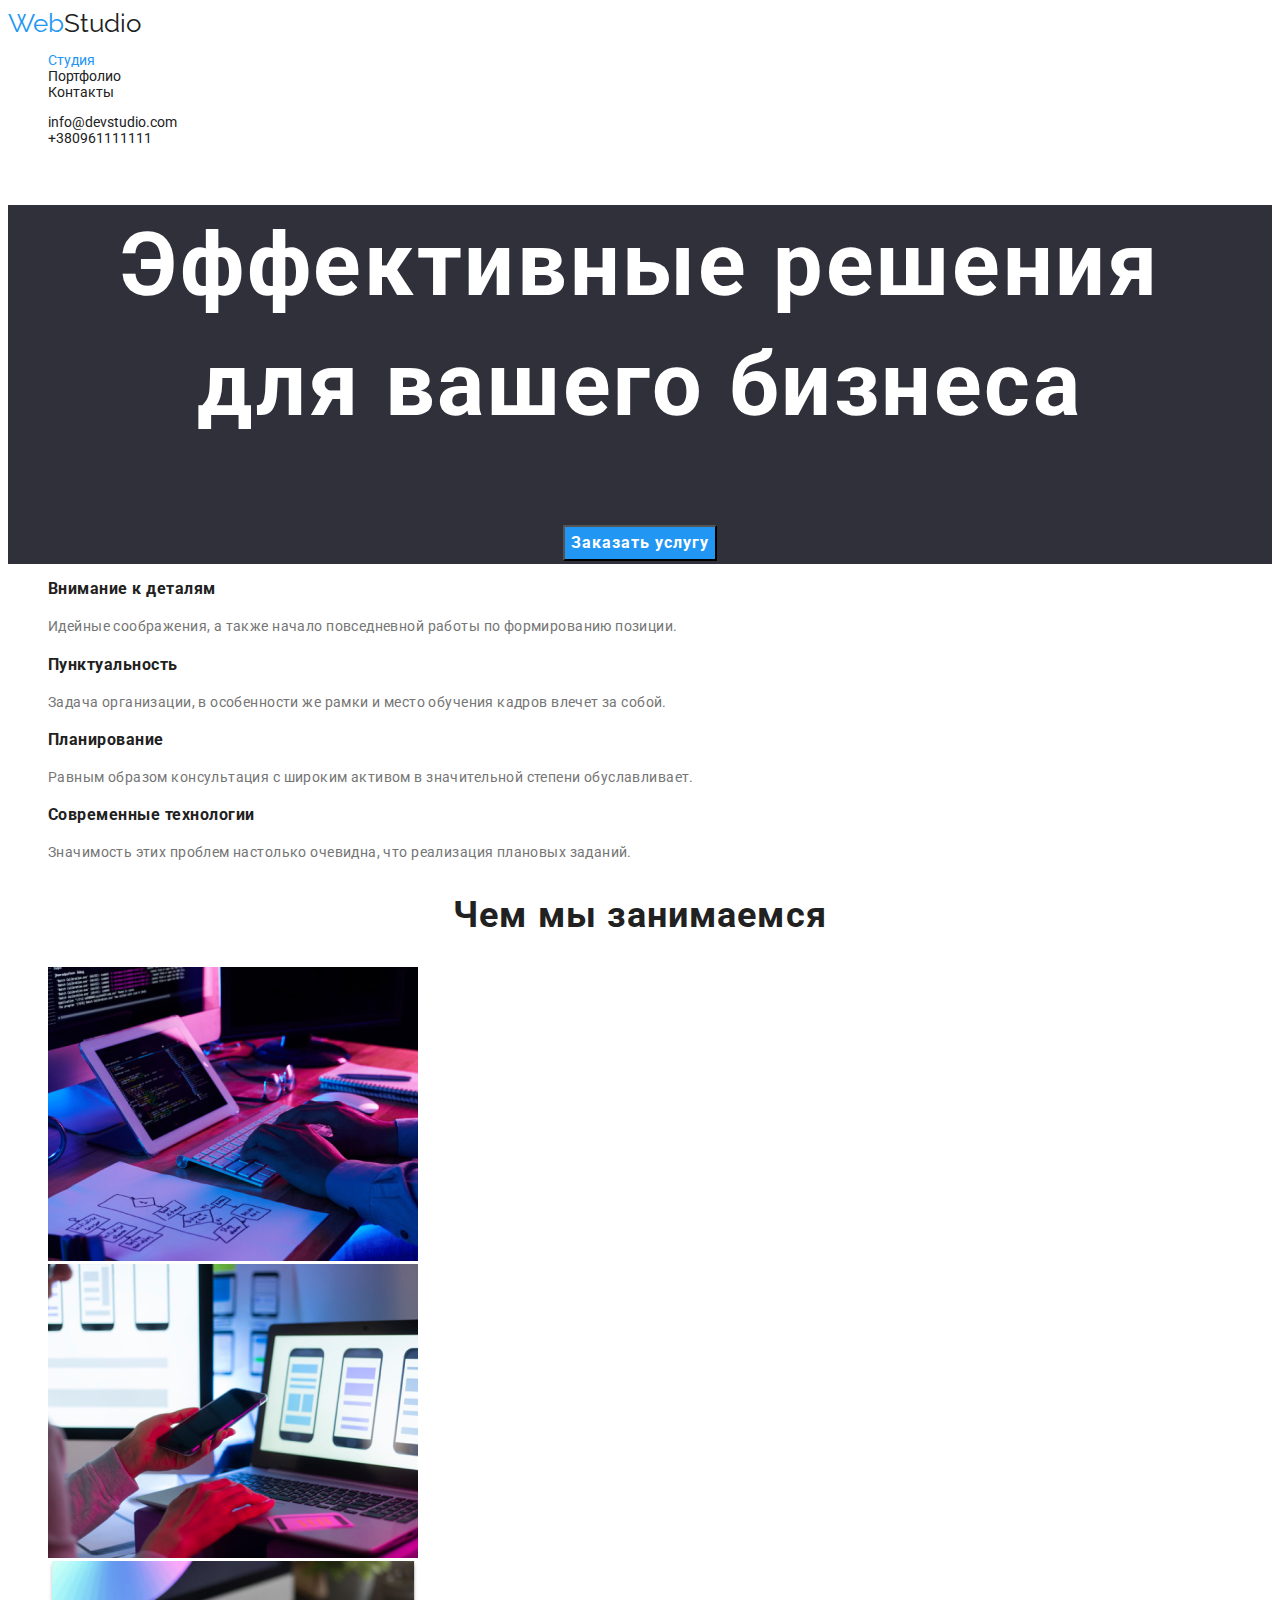
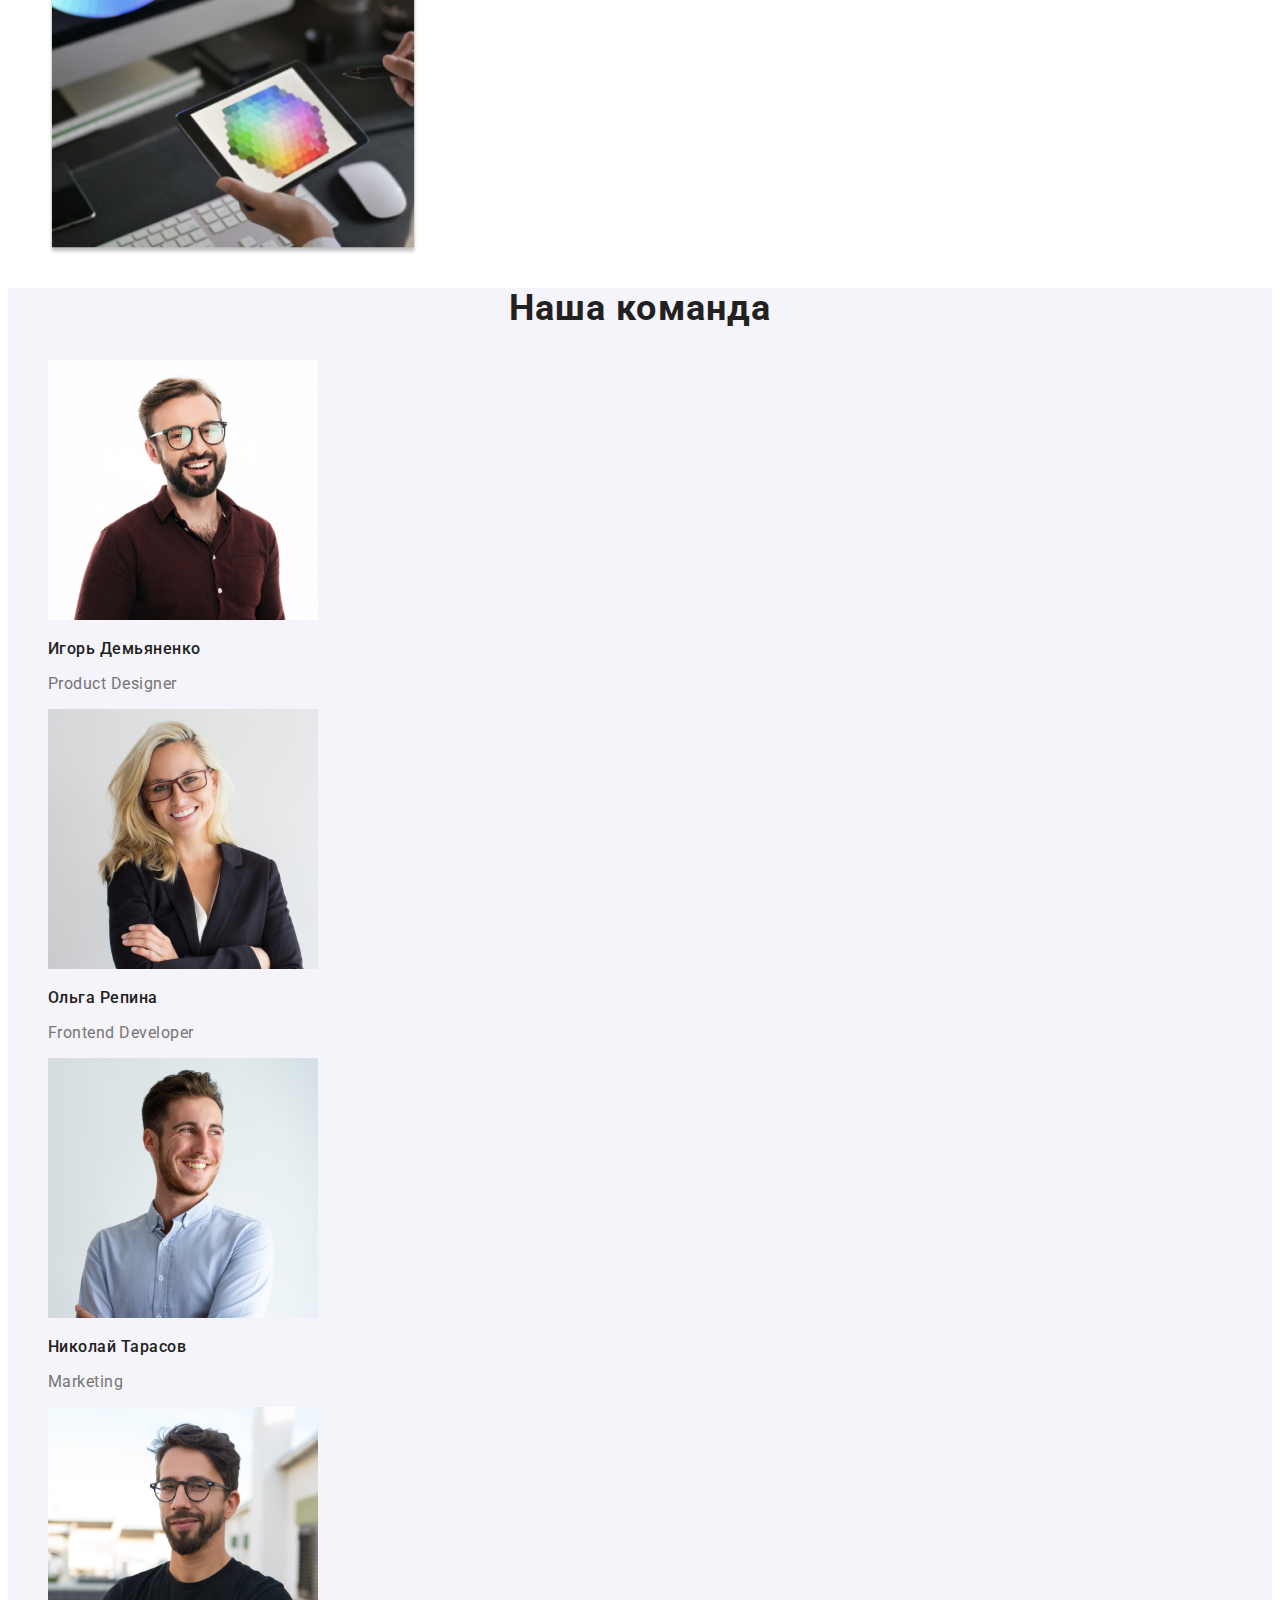
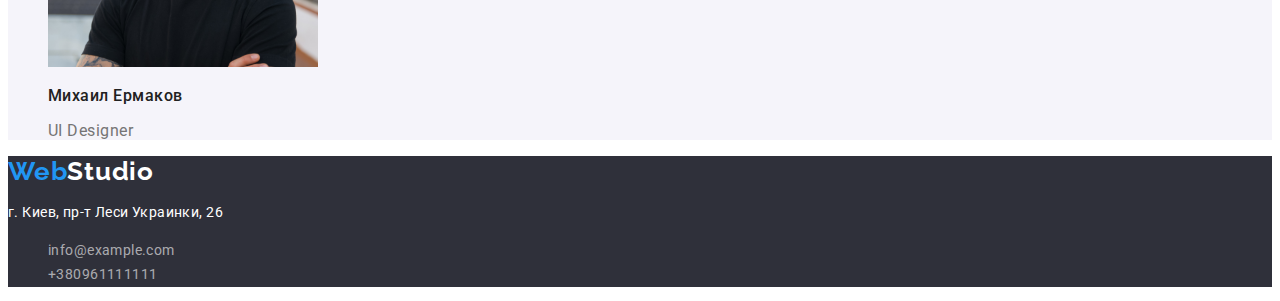
==== commit 010254c7: "добавл шрифт кнопкам и подключил нормалайз" ====
--- a/index.html
+++ b/index.html
@@ -5,6 +5,11 @@
     <meta charset="UTF-8">
     <meta name="viewport" content="width=device-width, initial-scale=1.0">
     <title>WebStudio</title>
+    <link
+        rel="stylesheet" 
+        href="https://cdnjs.cloudflare.com/ajax/libs/modern-normalize/1.0.0/modern-normalize.min.css"
+        integrity="sha512-ISS7cAi1PEhQ8jnbJpJZMd29NlhNj4AWYyLOSp2CE/CsHxTCu+r+t0D2yoJudVrd0/8fTVPUVDzY5Tvli75u/g=="
+        crossorigin="anonymous" />
     <link rel="preconnect" href="https://fonts.gstatic.com">
     <link
         href="https://fonts.googleapis.com/css2?family=Raleway:wght@700&family=Roboto:wght@400;500;700;900&display=swap"
@@ -35,7 +40,9 @@
             <li class="link-title">
                 <a href="tel:+380961111111">+380961111111</a>
             </li>
+        </ul>
     </header>
+
     <main>
         <section class="hero-section">
             <!--Hero-->
@@ -114,7 +121,9 @@
     <!--Подвал-->
     <footer class="footer">
         <a href="./index.html" class="footer-logo"><span class="footer-web-color">Web</span>Studio</a>
-        <address class="footer-adress">г. Киев, пр-т Леси Украинки, 26</address>
+        <p>
+            <address class="footer-adress">г. Киев, пр-т Леси Украинки, 26</address>
+        </p>
         <ul>
             <li>
                 <a href="mailto:info@example.com" class="footer-contacts">info@example.com</a>
--- a/css/style.css
+++ b/css/style.css
@@ -61,11 +61,8 @@
   color: var(--title-text-color);
 }
 
+.site-nav-contacts a:focus,
 .site-nav-contacts a:hover {
-  color: var(--accent-color);
-}
-
-.site-nav-contacts a:focus {
   color: var(--accent-color);
 }
 
@@ -83,6 +80,7 @@
 .button-order {
   background-color: var(--accent-color);
   color: var(--second-txt-bcg-color);
+  font-family: "Roboto", sans-serif;
   font-size: 16px;
   font-weight: 700;
   line-height: 1.875;
@@ -169,6 +167,10 @@
 
 .footer-adress {
   color: var(--second-txt-bcg-color);
+  font-style: normal;
+  font-weight: 400;
+  line-height: 1.714;
+  letter-spacing: 0.03em;
 }
 
 .footer-contacts {
@@ -178,18 +180,12 @@
   letter-spacing: 0.03em;
 }
 
-.footer-adress {
-  font-style: normal;
-  font-weight: 400;
-  line-height: 1.714;
-  letter-spacing: 0.03em;
-}
-
 /* portolio */
 
 .button-menu {
   background-color: var(--button-bcg-clr);
   color: var(--title-text-color);
+  font-family: "Roboto", sans-serif;
   border-radius: 4px;
   font-size: 16px;
   font-weight: 500;
